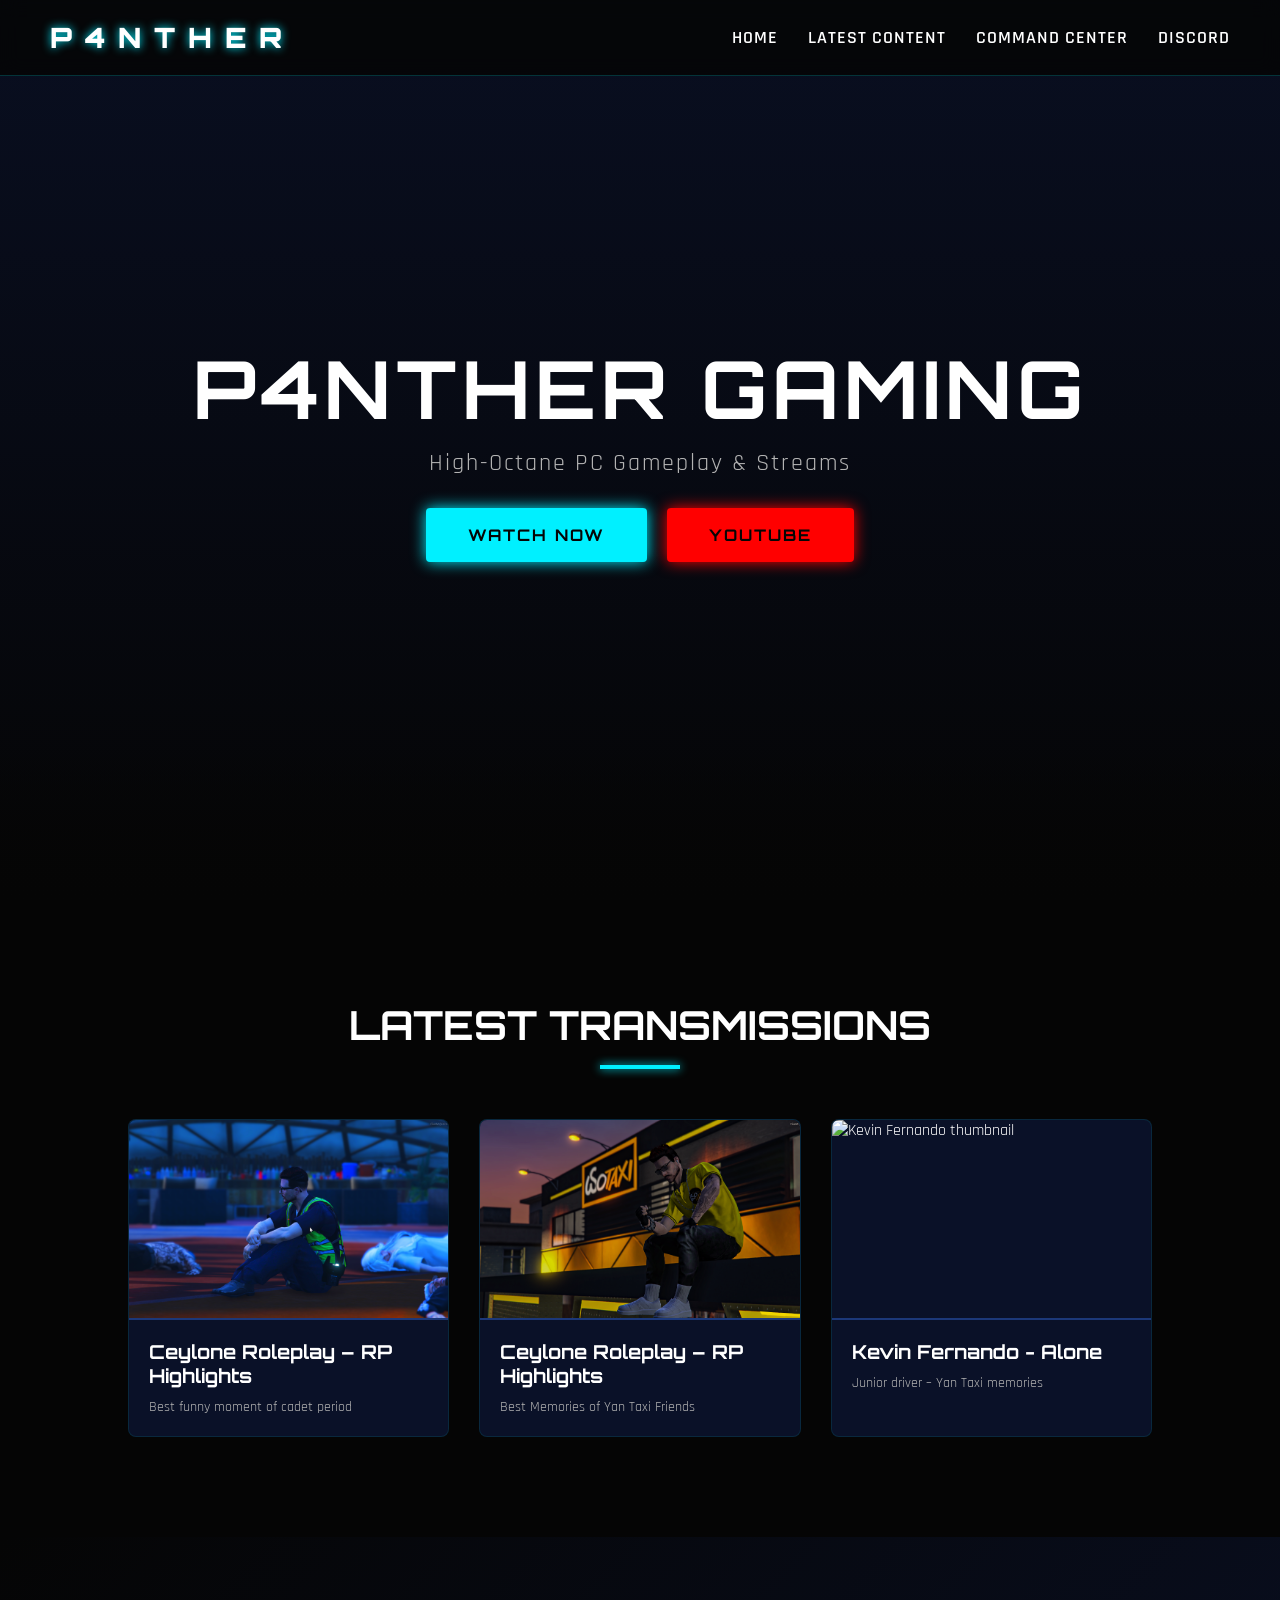
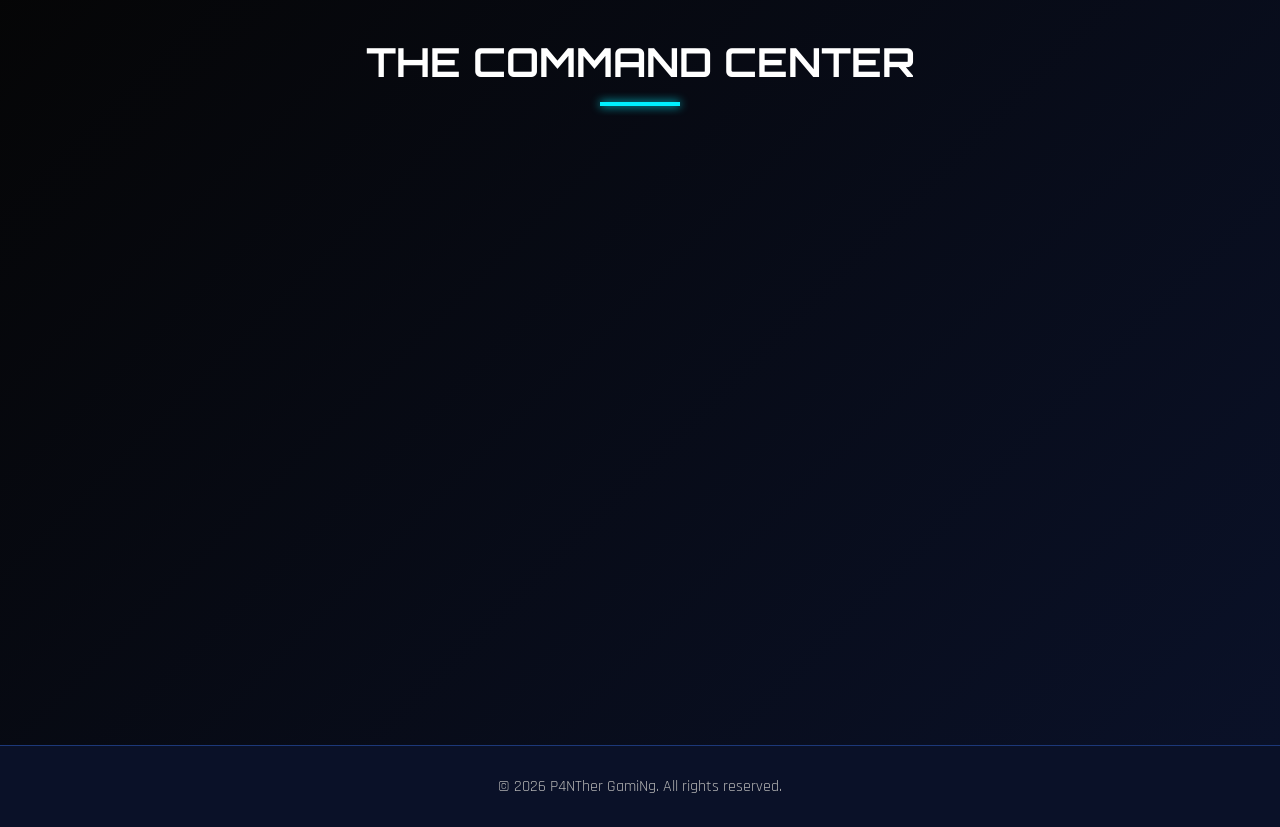
==== index.html @ cece44a6 "Update index.html" ====
<!DOCTYPE html>
<html lang="en">
<head>
    <meta charset="UTF-8">
    <meta name="viewport" content="width=device-width, initial-scale=1.0">
    <title>P4NTher GamiNg • Command Center</title>
    <!-- Fonts -->
    <link href="https://fonts.googleapis.com/css2?family=Orbitron:wght@400;700;900&family=Rajdhani:wght@400;600;700&display=swap" rel="stylesheet">
    <!-- External CSS -->
    <link rel="stylesheet" href="style.css">
</head>
<body>
    <!-- fixed navigation -->
    <nav>
        <a href="#" class="logo">P 4 N T h e r</a>
        <div class="nav-links">
            <a href="#home">Home</a>
            <a href="#videos">Latest Content</a>
            <a href="#setup">Command Center</a>
            <a href="https://discord.gg/UX4dJVZY" target="_blank" rel="noopener">Discord</a>
        </div>
    </nav>

    <!-- hero / home -->
    <section id="home" class="hero">
        <div class="hero-content">
            <h1 class="hero-title">P4NTher GamiNg</h1>
            <p class="hero-subtitle">High-Octane PC Gameplay & Streams</p>
            <div class="hero-buttons">
                <a href="#videos" class="btn">Watch Now</a>
                <a href="https://www.youtube.com/@P4NTher_GamiNg" target="_blank" rel="noopener" class="btn2">YouTube</a>
            </div>
        </div>
    </section>

    <!-- videos section -->
    <section id="videos">
        <h2 class="section-title hidden">Latest Transmissions</h2>
        <div class="video-grid">
            <!-- video 1 -->
            <div class="video-card hidden">
                <a href="https://youtube.com/shorts/RDCWDoTlnoo?si=ZbD3E1OK0ne3Ww93" target="_blank" rel="noopener">
                    <img src="CCPDKEVING0.png" alt="Cadet period thumbnail" class="video-thumb">
                    <div class="video-info">
                        <h3>Ceylone Roleplay – RP Highlights</h3>
                        <p>Best funny moment of cadet period</p>
                    </div>
                </a>
            </div>
            <!-- video 2 -->
            <div class="video-card hidden">
                <a href="https://youtube.com/shorts/D0eBwFHgznM?si=sGwMMt4udhZIYO0Q" target="_blank" rel="noopener">
                    <img src="Taxi.png" alt="Yan Taxi friends" class="video-thumb">
                    <div class="video-info">
                        <h3>Ceylone Roleplay – RP Highlights</h3>
                        <p>Best Memories of Yan Taxi Friends</p>
                    </div>
                </a>
            </div>
            <!-- video 3 -->
            <div class="video-card hidden">
                <a href="https://youtube.com/shorts/EsDu4g8ae14?si=ETvEpCTzyICVwxic" target="_blank" rel="noopener">
                    <img src="https://cdn.discordapp.com/attachments/1453796797238476911/1453796798001975419/Jugler_2.png?ex=69a5c446&is=69a472c6&hm=e9feb5aef939205ac168a6cb1a62c7020993d590778f6a6aba6efec8999936c1&" alt="Kevin Fernando thumbnail" class="video-thumb">
                    <div class="video-info">
                        <h3>Kevin Fernando - Alone</h3>
                        <p>Junior driver – Yan Taxi memories</p>
                    </div>
                </a>
            </div>
        </div>
    </section>

    <!-- setup / command center -->
    <section id="setup">
        <h2 class="section-title hidden">The Command Center</h2>
        <div class="setup-container">
            <div class="setup-img hidden">
                <img src="P4NTherGamiNg Logo.png" alt="P4NTher GamiNg logo">
            </div>
            <div class="setup-details hidden">
                <ul class="setup-list">
                    <li><span class="highlight">CPU:</span> Intel Core i5 8th Gen</li>
                    <li><span class="highlight">Graphics:</span> NVIDIA GTX 1060</li>
                    <li><span class="highlight">Primary Display:</span> 23-inch Display</li>
                    <li><span class="highlight">RAM:</span> 16 GB DDR5</li>
                    <li><span class="highlight">Audio:</span> Fantech HG11 Headset</li>
                </ul>
            </div>
        </div>
    </section>

    <footer>
        <p>&copy; 2026 P4NTher GamiNg. All rights reserved.</p>
    </footer>

    <!-- JavaScript -->
    <script>
        const observer = new IntersectionObserver((entries) => {
            entries.forEach(entry => {
                if (entry.isIntersecting) {
                    entry.target.classList.add('show');
                }
            });
        }, { threshold: 0.1 });

        document.querySelectorAll('.hidden').forEach(el => observer.observe(el));
    </script>
</body>
</html>
---- style.css ----
/* ===== CSS Variables ===== */
:root {
    --black: #050505;
    --yt: #FF0000;
    --dark-blue: #0a1128;
    --mid-blue: #1c3879;
    --neon-blue: #00f0ff;
    --white: #ffffff;
    --text-grey: #b3b3b3;
}

/* ===== Base Reset ===== */
* {
    margin: 0;
    padding: 0;
    box-sizing: border-box;
    scroll-behavior: smooth;
}

body {
    font-family: 'Rajdhani', sans-serif;
    background-color: var(--black);
    color: var(--white);
    overflow-x: hidden;
}

h1, h2, h3, .logo {
    font-family: 'Orbitron', sans-serif;
}

/* ===== Custom Scrollbar ===== */
::-webkit-scrollbar {
    width: 8px;
}

::-webkit-scrollbar-track {
    background: var(--black);
}

::-webkit-scrollbar-thumb {
    background: var(--mid-blue);
    border-radius: 4px;
}

::-webkit-scrollbar-thumb:hover {
    background: var(--neon-blue);
}

/* ===== Navigation ===== */
nav {
    position: fixed;
    top: 0;
    width: 100%;
    padding: 20px 50px;
    display: flex;
    justify-content: space-between;
    align-items: center;
    background: rgba(5, 5, 5, 0.85);
    backdrop-filter: blur(10px);
    z-index: 1000;
    border-bottom: 1px solid rgba(0, 240, 255, 0.2);
    flex-wrap: wrap;
}

.logo {
    font-size: 28px;
    font-weight: 900;
    color: var(--white);
    text-transform: uppercase;
    letter-spacing: 2px;
    text-decoration: none;
    text-shadow: 0 0 10px var(--neon-blue);
}

.nav-links {
    display: flex;
    gap: 30px;
    flex-wrap: wrap;
}

.nav-links a {
    color: var(--white);
    text-decoration: none;
    font-size: 18px;
    font-weight: 600;
    text-transform: uppercase;
    letter-spacing: 1px;
    transition: color 0.3s ease, text-shadow 0.3s ease;
}

.nav-links a:hover {
    color: var(--neon-blue);
    text-shadow: 0 0 8px var(--neon-blue);
}

/* ===== Hero Section ===== */
.hero {
    height: 100vh;
    display: flex;
    align-items: center;
    justify-content: center;
    text-align: center;
    background: linear-gradient(rgba(10, 17, 40, 0.8), rgba(5, 5, 5, 0.9)), 
                url('https://images.unsplash.com/photo-1542751371-adc38448a05e?q=80&w=2070&auto=format&fit=crop') center/cover no-repeat;
    position: relative;
}

.hero::after {
    content: '';
    position: absolute;
    bottom: 0;
    width: 100%;
    height: 150px;
    background: linear-gradient(to top, var(--black), transparent);
}

.hero-content {
    position: relative;
    z-index: 10;
}

.hero-title {
    font-size: 5rem;
    margin-bottom: 10px;
    text-transform: uppercase;
    letter-spacing: 5px;
    animation: glowPulse 2s infinite alternate;
}

.hero-subtitle {
    font-size: 1.5rem;
    color: var(--text-grey);
    margin-bottom: 30px;
    letter-spacing: 2px;
}

.hero-buttons {
    display: flex;
    gap: 20px;
    justify-content: center;
    flex-wrap: wrap;
}

/* ===== Buttons ===== */
.btn {
    display: inline-block;
    padding: 15px 40px;
    font-family: 'Orbitron', sans-serif;
    font-weight: 700;
    color: var(--black);
    background: var(--neon-blue);
    text-decoration: none;
    text-transform: uppercase;
    letter-spacing: 2px;
    border: 2px solid var(--neon-blue);
    border-radius: 4px;
    transition: all 0.3s ease;
    box-shadow: 0 0 15px var(--neon-blue);
}

.btn:hover {
    background: transparent;
    color: var(--neon-blue);
    box-shadow: 0 0 30px var(--neon-blue) inset, 0 0 30px var(--neon-blue);
}

/* ===== Buttons2 ===== */
.btn2 {
    display: inline-block;
    padding: 15px 40px;
    font-family: 'Orbitron', sans-serif;
    font-weight: 700;
    color: var(--black);
    background: var(--yt);
    text-decoration: none;
    text-transform: uppercase;
    letter-spacing: 2px;
    border: 2px solid var(--yt);
    border-radius: 4px;
    transition: all 0.3s ease;
    box-shadow: 0 0 15px var(--yt);
}

.btn2:hover {
    background: transparent;
    color: var(--yt);
    box-shadow: 0 0 30px var(--yt) inset, 0 0 30px var(--yt);
}

/* ===== Animations ===== */
@keyframes glowPulse {
    from {
        text-shadow: 0 0 10px var(--neon-blue), 0 0 20px var(--neon-blue);
    }
    to {
        text-shadow: 0 0 20px var(--neon-blue), 0 0 40px var(--neon-blue), 0 0 60px var(--mid-blue);
    }
}

/* ===== Sections General ===== */
section {
    padding: 100px 10vw;
}

.section-title {
    font-size: 2.5rem;
    text-align: center;
    margin-bottom: 50px;
    text-transform: uppercase;
    position: relative;
}

.section-title::after {
    content: '';
    display: block;
    width: 80px;
    height: 4px;
    background: var(--neon-blue);
    margin: 15px auto 0;
    box-shadow: 0 0 10px var(--neon-blue);
}

/* ===== Video Grid ===== */
.video-grid {
    display: grid;
    grid-template-columns: repeat(auto-fit, minmax(280px, 1fr));
    gap: 30px;
}

.video-card {
    background: var(--dark-blue);
    border: 1px solid rgba(0, 240, 255, 0.1);
    border-radius: 8px;
    overflow: hidden;
    transition: transform 0.3s ease, box-shadow 0.3s ease;
    cursor: pointer;
}

.video-card:hover {
    transform: translateY(-10px);
    box-shadow: 0 10px 30px rgba(0, 240, 255, 0.2);
    border-color: var(--neon-blue);
}

.video-card a {
    text-decoration: none;
    color: inherit;
    display: block;
}

.video-thumb {
    width: 100%;
    height: 200px;
    object-fit: cover;
    border-bottom: 2px solid var(--mid-blue);
    display: block;
}

.video-info {
    padding: 20px;
}

.video-info h3 {
    font-size: 1.2rem;
    margin-bottom: 10px;
}

.video-info p {
    color: var(--text-grey);
    font-size: 0.9rem;
}

/* ===== Setup Section ===== */
#setup {
    background: linear-gradient(135deg, var(--black), var(--dark-blue));
}

.setup-container {
    display: flex;
    align-items: center;
    gap: 50px;
}

.setup-img {
    flex: 1;
    position: relative;
}

.setup-img img {
    width: 100%;
    border-radius: 8px;
    box-shadow: 0 0 30px rgba(0, 240, 255, 0.15);
}

.setup-img::before {
    content: '';
    position: absolute;
    top: -15px;
    left: -15px;
    width: 100%;
    height: 100%;
    border: 2px solid var(--neon-blue);
    border-radius: 8px;
    z-index: -1;
}

.setup-details {
    flex: 1;
}

.setup-list {
    list-style: none;
}

.setup-list li {
    margin-bottom: 20px;
    padding-left: 30px;
    position: relative;
    font-size: 1.2rem;
}

.setup-list li::before {
    content: '>';
    position: absolute;
    left: 0;
    color: var(--neon-blue);
    font-family: 'Orbitron', sans-serif;
    font-weight: bold;
}

.highlight {
    color: var(--neon-blue);
    font-weight: 700;
}

/* ===== Footer ===== */
footer {
    background: var(--dark-blue);
    text-align: center;
    padding: 30px;
    border-top: 1px solid var(--mid-blue);
    color: var(--text-grey);
}

/* ===== Scroll Animation ===== */
.hidden {
    opacity: 0;
    transform: translateY(50px);
    transition: all 0.8s ease-out;
}

.show {
    opacity: 1;
    transform: translateY(0);
}

/* ===== Responsive Design ===== */
@media (max-width: 768px) {
    .hero-title {
        font-size: 3rem;
    }
    
    .setup-container {
        flex-direction: column;
    }
    
    nav {
        padding: 20px 30px;
    }
    
    .nav-links {
        gap: 15px;
    }
    
    .btn {
        display: block;
        margin: 10px auto;
        width: fit-content;
    }
    
    .hero-buttons {
        flex-direction: column;
        align-items: center;
        gap: 10px;
    }
}
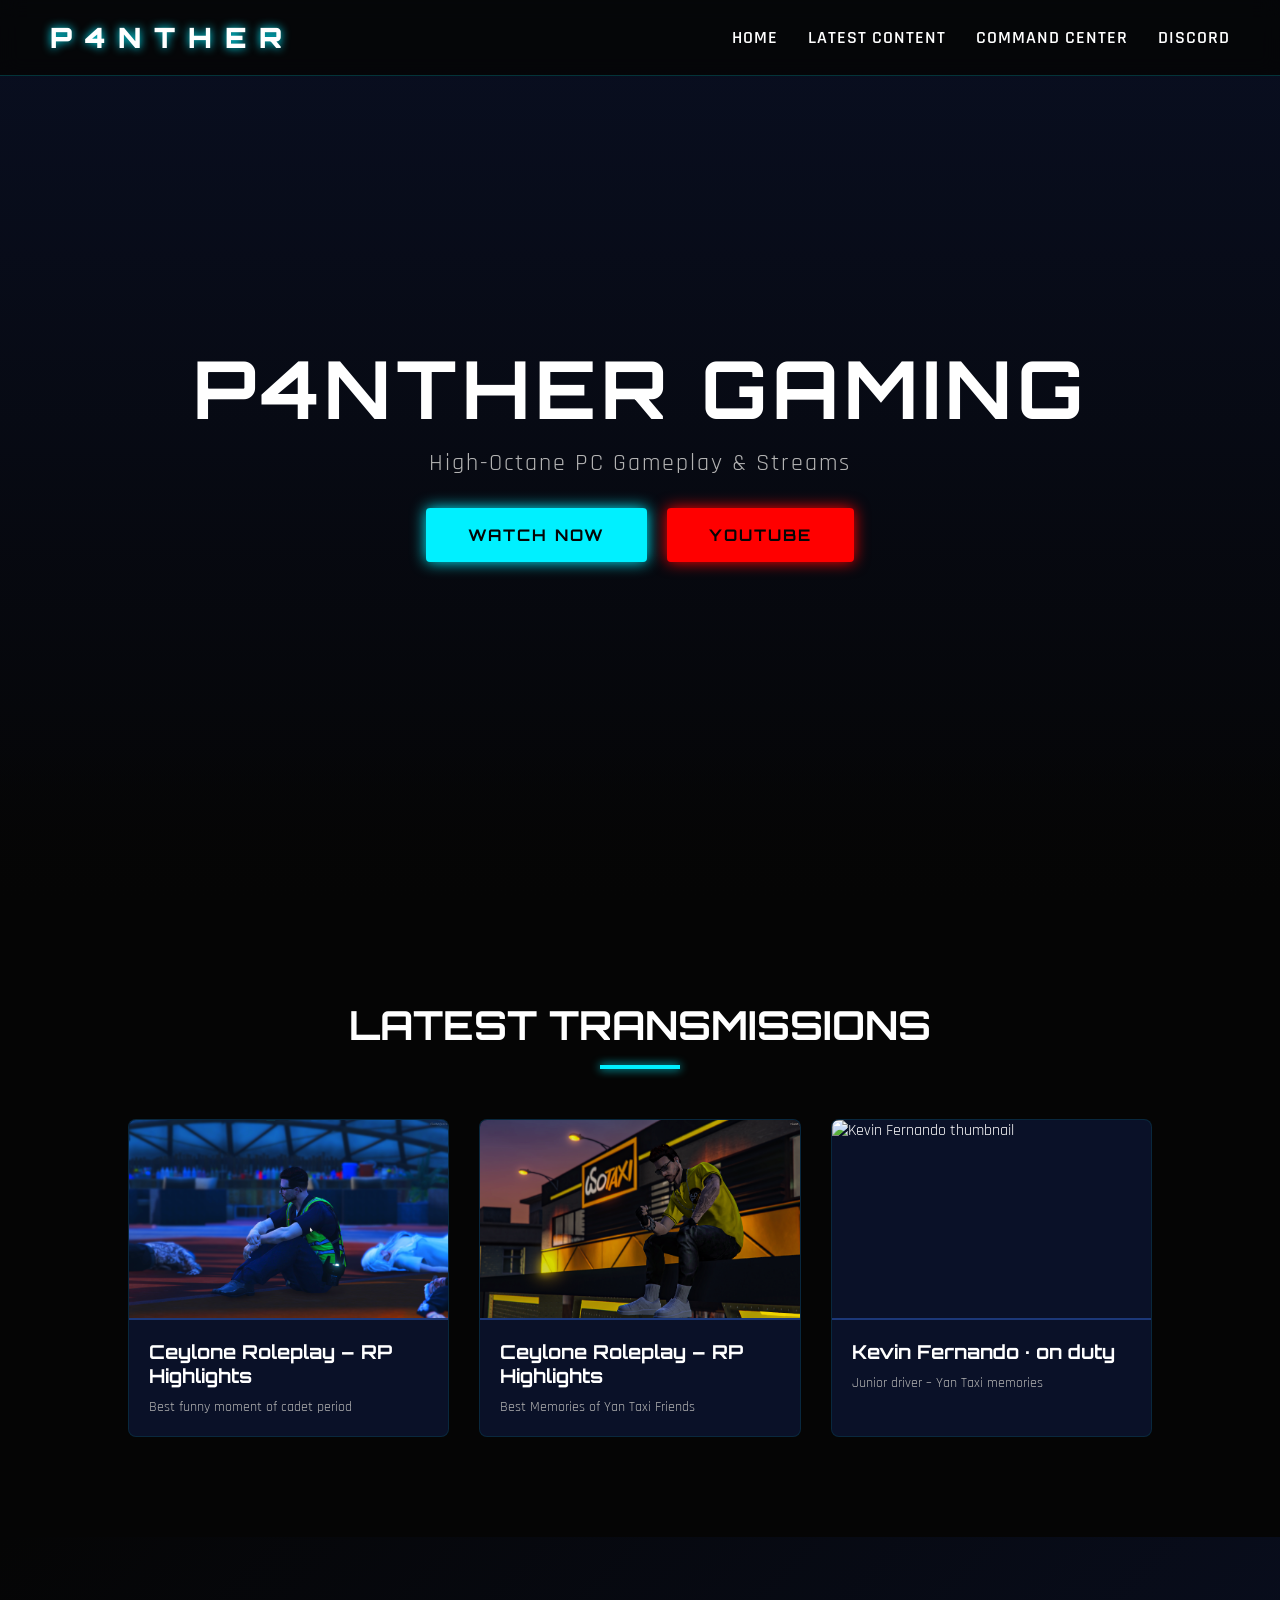
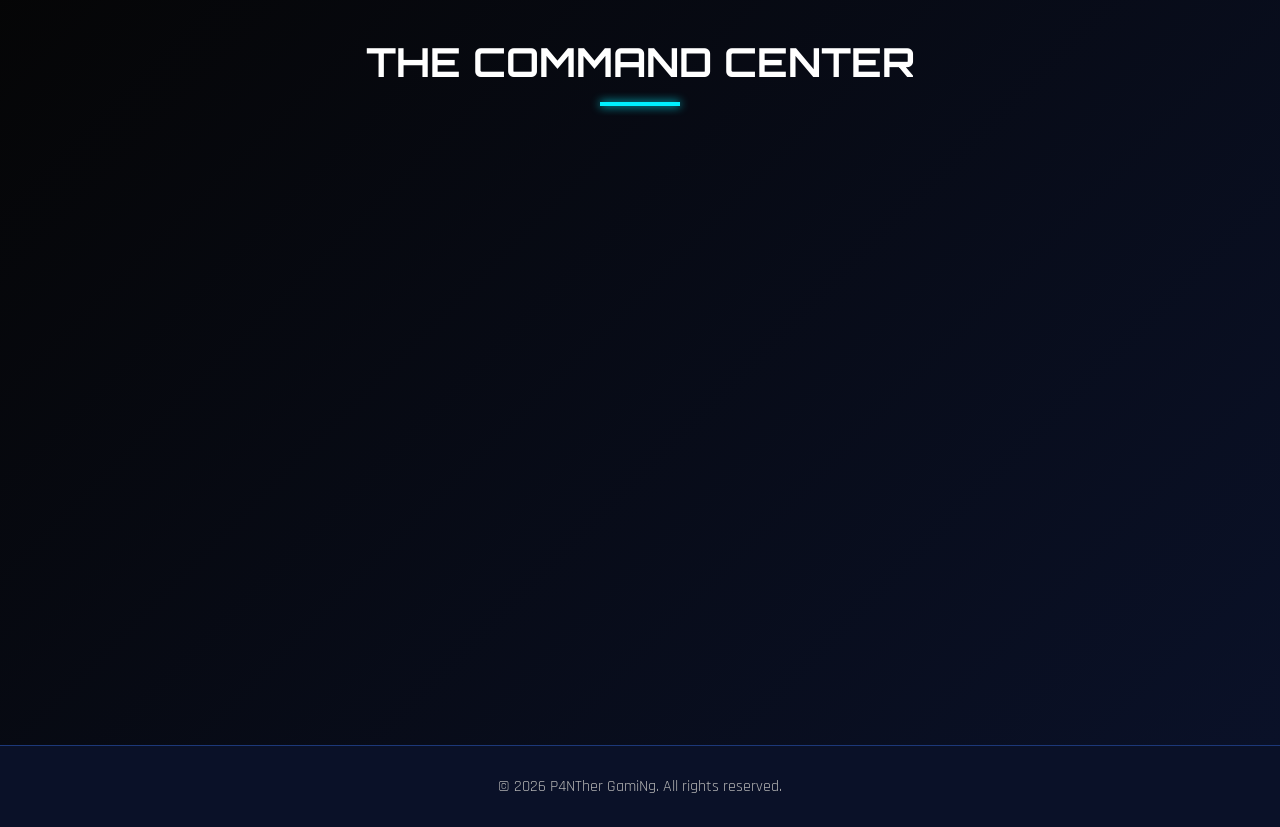
==== commit f951ec84: "Add files via upload" ====
--- a/index.html
+++ b/index.html
@@ -1,113 +1,125 @@
-<!DOCTYPE html>
-<html lang="en">
-<head>
-    <meta charset="UTF-8">
-    <meta name="viewport" content="width=device-width, initial-scale=1.0">
-    <title>P4NTher GamiNg • Command Center</title>
-    <!-- Fonts -->
-    <link href="https://fonts.googleapis.com/css2?family=Orbitron:wght@400;700;900&family=Rajdhani:wght@400;600;700&display=swap" rel="stylesheet">
-    <!-- External CSS -->
-    <link rel="stylesheet" href="style.css">
-</head>
-<body>
-    <!-- fixed navigation -->
-    <nav>
-        <a href="#" class="logo">P 4 N T h e r</a>
-        <div class="nav-links">
-            <a href="#home">Home</a>
-            <a href="#videos">Latest Content</a>
-            <a href="#setup">Command Center</a>
-            <a href="https://discord.gg/UX4dJVZY" target="_blank" rel="noopener">Discord</a>
-        </div>
-    </nav>
-
-    <!-- hero / home -->
-    <section id="home" class="hero">
-        <div class="hero-content">
-            <h1 class="hero-title">P4NTher GamiNg</h1>
-            <p class="hero-subtitle">High-Octane PC Gameplay & Streams</p>
-            <div class="hero-buttons">
-                <a href="#videos" class="btn">Watch Now</a>
-                <a href="https://www.youtube.com/@P4NTher_GamiNg" target="_blank" rel="noopener" class="btn2">YouTube</a>
-            </div>
-        </div>
-    </section>
-
-    <!-- videos section -->
-    <section id="videos">
-        <h2 class="section-title hidden">Latest Transmissions</h2>
-        <div class="video-grid">
-            <!-- video 1 -->
-            <div class="video-card hidden">
-                <a href="https://youtube.com/shorts/RDCWDoTlnoo?si=ZbD3E1OK0ne3Ww93" target="_blank" rel="noopener">
-                    <img src="CCPDKEVING0.png" alt="Cadet period thumbnail" class="video-thumb">
-                    <div class="video-info">
-                        <h3>Ceylone Roleplay – RP Highlights</h3>
-                        <p>Best funny moment of cadet period</p>
-                    </div>
-                </a>
-            </div>
-            <!-- video 2 -->
-            <div class="video-card hidden">
-                <a href="https://youtube.com/shorts/D0eBwFHgznM?si=sGwMMt4udhZIYO0Q" target="_blank" rel="noopener">
-                    <img src="Taxi.png" alt="Yan Taxi friends" class="video-thumb">
-                    <div class="video-info">
-                        <h3>Ceylone Roleplay – RP Highlights</h3>
-                        <p>Best Memories of Yan Taxi Friends</p>
-                    </div>
-                </a>
-            </div>
-            <!-- video 3 -->
-            <div class="video-card hidden">
-                <a href="https://youtube.com/shorts/EsDu4g8ae14?si=ETvEpCTzyICVwxic" target="_blank" rel="noopener">
-                    <img src="https://cdn.discordapp.com/attachments/1453796797238476911/1453796798001975419/Jugler_2.png?ex=69a5c446&is=69a472c6&hm=e9feb5aef939205ac168a6cb1a62c7020993d590778f6a6aba6efec8999936c1&" alt="Kevin Fernando thumbnail" class="video-thumb">
-                    <div class="video-info">
-                        <h3>Kevin Fernando - Alone</h3>
-                        <p>Junior driver – Yan Taxi memories</p>
-                    </div>
-                </a>
-            </div>
-        </div>
-    </section>
-
-    <!-- setup / command center -->
-    <section id="setup">
-        <h2 class="section-title hidden">The Command Center</h2>
-        <div class="setup-container">
-            <div class="setup-img hidden">
-                <img src="P4NTherGamiNg Logo.png" alt="P4NTher GamiNg logo">
-            </div>
-            <div class="setup-details hidden">
-                <ul class="setup-list">
-                    <li><span class="highlight">CPU:</span> Intel Core i5 8th Gen</li>
-                    <li><span class="highlight">Graphics:</span> NVIDIA GTX 1060</li>
-                    <li><span class="highlight">Primary Display:</span> 23-inch Display</li>
-                    <li><span class="highlight">RAM:</span> 16 GB DDR5</li>
-                    <li><span class="highlight">Audio:</span> Fantech HG11 Headset</li>
-                </ul>
-            </div>
-        </div>
-    </section>
-
-    <footer>
-        <p>&copy; 2026 P4NTher GamiNg. All rights reserved.</p>
-    </footer>
-
-    <!-- JavaScript -->
-    <script>
-        const observer = new IntersectionObserver((entries) => {
-            entries.forEach(entry => {
-                if (entry.isIntersecting) {
-                    entry.target.classList.add('show');
-                }
-            });
-        }, { threshold: 0.1 });
-
-        document.querySelectorAll('.hidden').forEach(el => observer.observe(el));
-    </script>
-</body>
-</html>
-
-
-
-
+<!DOCTYPE html>
+<html lang="en">
+<head>
+    <meta charset="UTF-8">
+    <meta name="viewport" content="width=device-width, initial-scale=1.0">
+    <title>P4NTher GamiNg • Command Center</title>
+    <!-- Fonts -->
+    <link href="https://fonts.googleapis.com/css2?family=Orbitron:wght@400;700;900&family=Rajdhani:wght@400;600;700&display=swap" rel="stylesheet">
+    <!-- External CSS -->
+    <link rel="stylesheet" href="style.css">
+</head>
+<body>
+    <!-- fixed navigation -->
+    <nav>
+        <a href="#" class="logo">P 4 N T h e r</a>
+        <div class="nav-links" id="navLinks">
+            <a href="#home">Home</a>
+            <a href="#videos">Latest Content</a>
+            <a href="#setup">Command Center</a>
+            <a href="https://discord.gg/UX4dJVZY" target="_blank" rel="noopener">Discord</a>
+        </div>
+        <div class="hamburger" id="hamburger">☰</div>
+    </nav>
+
+    <!-- hero / home -->
+    <section id="home" class="hero">
+        <div class="hero-content">
+            <h1 class="hero-title">P4NTher GamiNg</h1>
+            <p class="hero-subtitle">High-Octane PC Gameplay & Streams</p>
+            <div class="hero-buttons">
+                <a href="#videos" class="btn">Watch Now</a>
+                <a href="https://www.youtube.com/@P4NTher_GamiNg" target="_blank" rel="noopener" class="btn2">YouTube</a>
+            </div>
+        </div>
+    </section>
+
+    <!-- videos section -->
+    <section id="videos">
+        <h2 class="section-title hidden">Latest Transmissions</h2>
+        <div class="video-grid">
+            <!-- video 1 -->
+            <div class="video-card hidden">
+                <a href="https://youtube.com/shorts/RDCWDoTlnoo?si=ZbD3E1OK0ne3Ww93" target="_blank" rel="noopener">
+                    <img src="CCPDKEVING0.png" alt="Cadet period thumbnail" class="video-thumb">
+                    <div class="video-info">
+                        <h3>Ceylone Roleplay – RP Highlights</h3>
+                        <p>Best funny moment of cadet period</p>
+                    </div>
+                </a>
+            </div>
+            <!-- video 2 -->
+            <div class="video-card hidden">
+                <a href="https://youtube.com/shorts/D0eBwFHgznM?si=sGwMMt4udhZIYO0Q" target="_blank" rel="noopener">
+                    <img src="Taxi.png" alt="Yan Taxi friends" class="video-thumb">
+                    <div class="video-info">
+                        <h3>Ceylone Roleplay – RP Highlights</h3>
+                        <p>Best Memories of Yan Taxi Friends</p>
+                    </div>
+                </a>
+            </div>
+            <!-- video 3 -->
+            <div class="video-card hidden">
+                <a href="https://youtube.com/shorts/EsDu4g8ae14?si=ETvEpCTzyICVwxic" target="_blank" rel="noopener">
+                    <img src="https://cdn.discordapp.com/attachments/1456929519960330340/1456929520513974333/CCPD_OFFDUY_2.png?ex=69a54c5a&is=69a3fada&hm=df1635744c3dc2e7189f85ec5d5dfd0c2863889ad74362bf72e0a0c057813a0e&" alt="Kevin Fernando thumbnail" class="video-thumb">
+                    <div class="video-info">
+                        <h3>Kevin Fernando · on duty</h3>
+                        <p>Junior driver – Yan Taxi memories</p>
+                    </div>
+                </a>
+            </div>
+        </div>
+    </section>
+
+    <!-- setup / command center -->
+    <section id="setup">
+        <h2 class="section-title hidden">The Command Center</h2>
+        <div class="setup-container">
+            <div class="setup-img hidden">
+                <img src="P4NTherGamiNg Logo.png" alt="P4NTher GamiNg logo">
+            </div>
+            <div class="setup-details hidden">
+                <ul class="setup-list">
+                    <li><span class="highlight">CPU:</span> Intel Core i5 8th Gen</li>
+                    <li><span class="highlight">Graphics:</span> NVIDIA GTX 1060</li>
+                    <li><span class="highlight">Primary Display:</span> 23-inch Display</li>
+                    <li><span class="highlight">RAM:</span> 16 GB DDR5</li>
+                    <li><span class="highlight">Audio:</span> Fantech HG11 Headset</li>
+                </ul>
+            </div>
+        </div>
+    </section>
+
+    <footer>
+        <p>&copy; 2026 P4NTher GamiNg. All rights reserved.</p>
+    </footer>
+
+    <!-- JavaScript -->
+    <script>
+        // Intersection Observer for scroll animations
+        const observer = new IntersectionObserver((entries) => {
+            entries.forEach(entry => {
+                if (entry.isIntersecting) {
+                    entry.target.classList.add('show');
+                }
+            });
+        }, { threshold: 0.1 });
+        document.querySelectorAll('.hidden').forEach(el => observer.observe(el));
+
+        // Mobile hamburger menu toggle
+        const hamburger = document.getElementById('hamburger');
+        const navLinks = document.getElementById('navLinks');
+
+        hamburger.addEventListener('click', () => {
+            navLinks.classList.toggle('active');
+        });
+
+        // Optional: close menu when a link is clicked (for better UX)
+        navLinks.querySelectorAll('a').forEach(link => {
+            link.addEventListener('click', () => {
+                navLinks.classList.remove('active');
+            });
+        });
+    </script>
+</body>
+</html>
--- a/style.css
+++ b/style.css
@@ -93,6 +93,15 @@
     text-shadow: 0 0 8px var(--neon-blue);
 }
 
+/* Hamburger icon - hidden on desktop */
+.hamburger {
+    display: none;
+    font-size: 32px;
+    cursor: pointer;
+    color: var(--white);
+    user-select: none;
+}
+
 /* ===== Hero Section ===== */
 .hero {
     height: 100vh;
@@ -356,22 +365,59 @@
 
 /* ===== Responsive Design ===== */
 @media (max-width: 768px) {
+    /* Adjust hero title */
     .hero-title {
         font-size: 3rem;
     }
     
+    /* Stack setup section */
     .setup-container {
         flex-direction: column;
     }
     
+    /* Navigation adjustments for mobile */
     nav {
         padding: 20px 30px;
     }
-    
+
+    /* Hide regular nav-links by default, show when active */
     .nav-links {
-        gap: 15px;
-    }
-    
+        display: none;
+        flex-direction: column;
+        width: 100%;
+        background: rgba(5, 5, 5, 0.95);
+        backdrop-filter: blur(10px);
+        position: absolute;
+        top: 100%;
+        left: 0;
+        right: 0;
+        padding: 20px 0;
+        border-bottom: 1px solid var(--neon-blue);
+        box-shadow: 0 10px 20px rgba(0,0,0,0.5);
+        gap: 0;
+    }
+
+    .nav-links.active {
+        display: flex;
+    }
+
+    .nav-links a {
+        padding: 15px 30px;
+        text-align: center;
+        border-bottom: 1px solid rgba(0,240,255,0.2);
+        font-size: 18px;
+    }
+
+    .nav-links a:last-child {
+        border-bottom: none;
+    }
+
+    /* Show hamburger icon */
+    .hamburger {
+        display: block;
+    }
+
+    /* Buttons */
     .btn {
         display: block;
         margin: 10px auto;
@@ -383,4 +429,4 @@
         align-items: center;
         gap: 10px;
     }
-}
+}
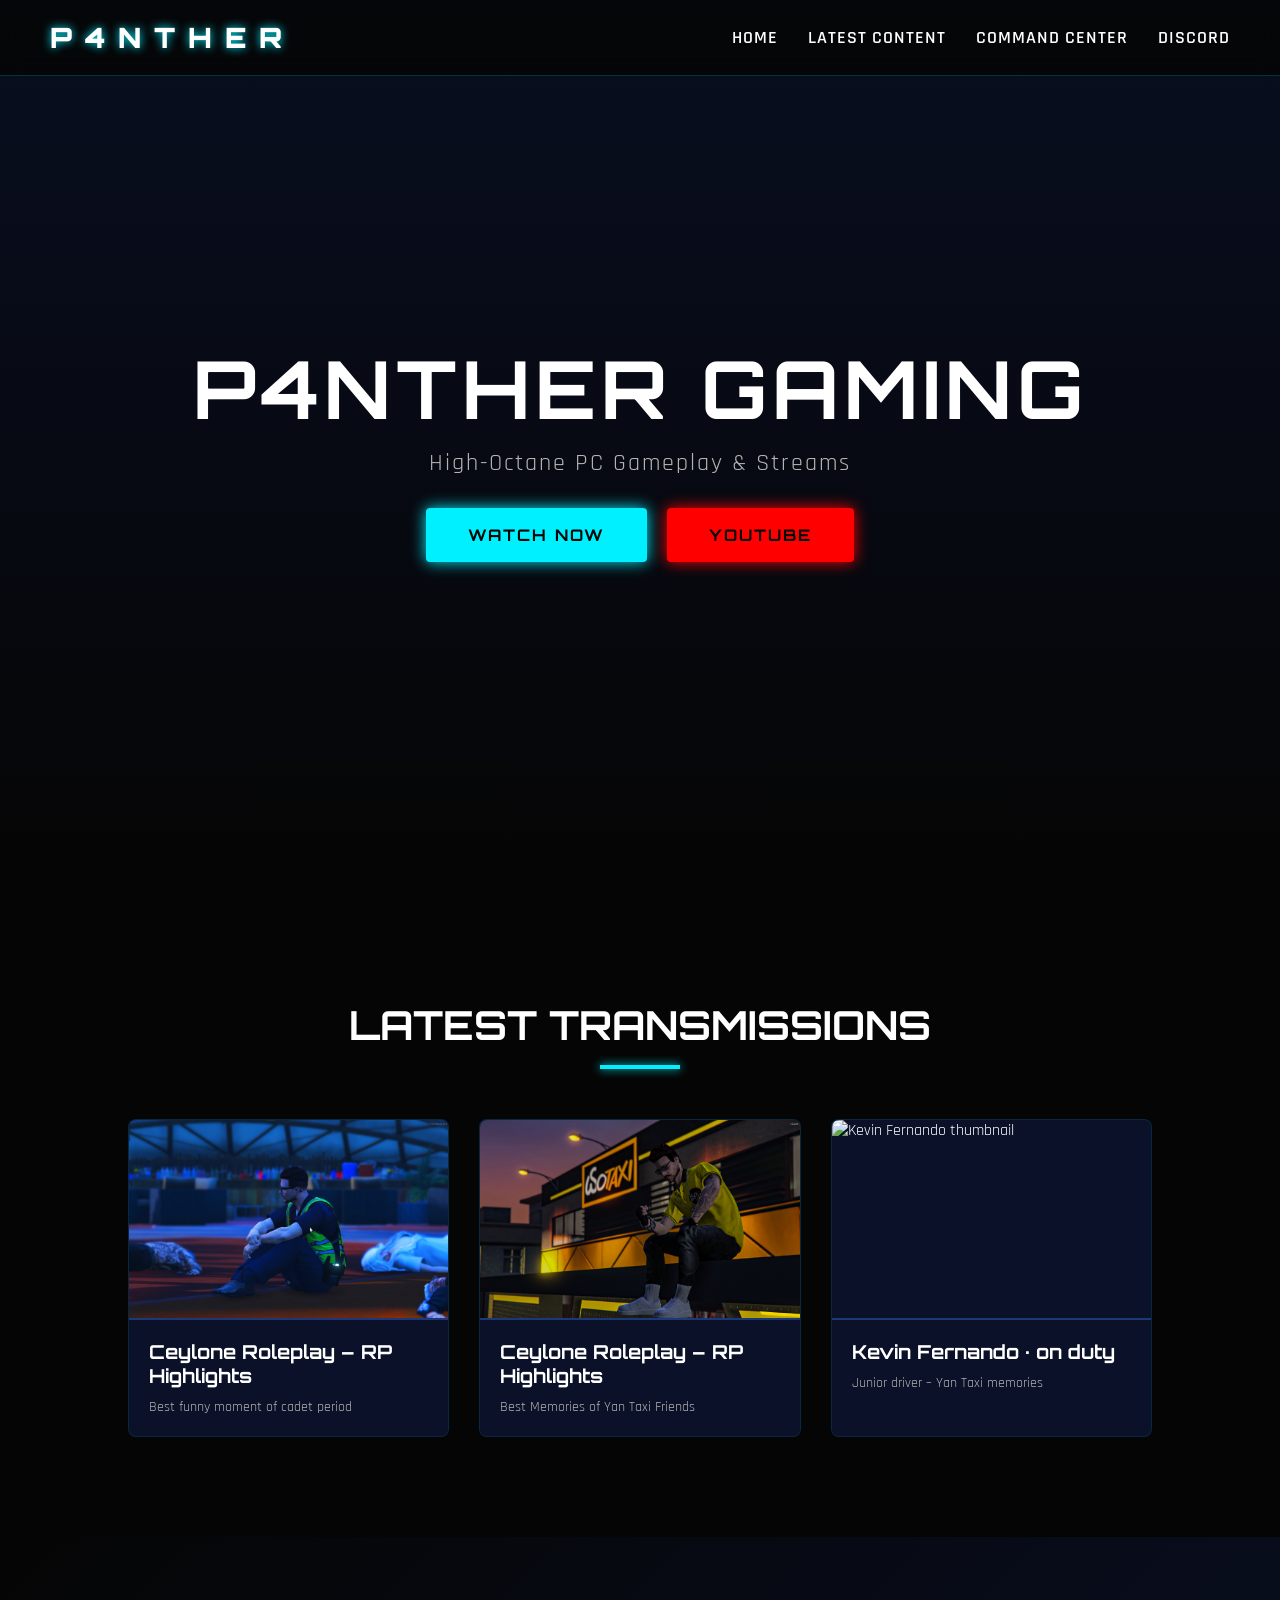
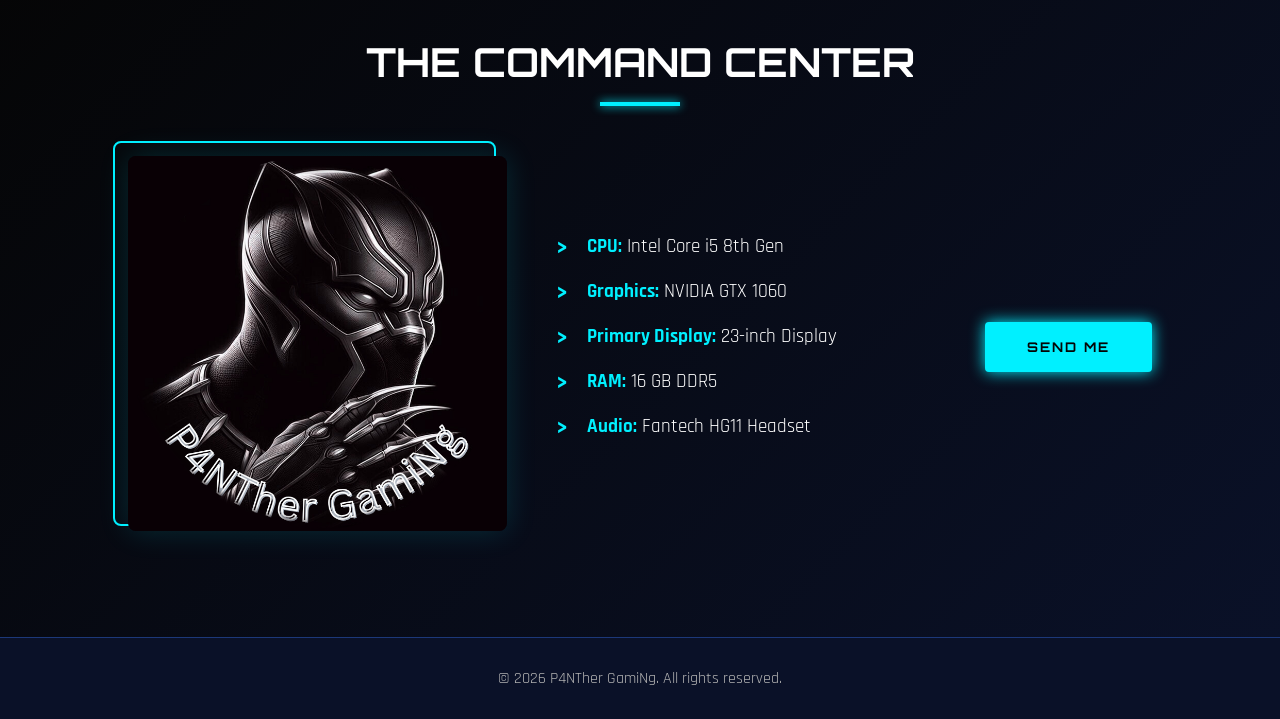
==== commit 25fef68d: "Add files via upload" ====
--- a/index.html
+++ b/index.html
@@ -68,11 +68,17 @@
                     </div>
                 </a>
             </div>
+		
+		 
+
         </div>
     </section>
+
+
 
     <!-- setup / command center -->
     <section id="setup">
+	
         <h2 class="section-title hidden">The Command Center</h2>
         <div class="setup-container">
             <div class="setup-img hidden">
@@ -87,7 +93,35 @@
                     <li><span class="highlight">Audio:</span> Fantech HG11 Headset</li>
                 </ul>
             </div>
-        </div>
+					<!-- "Send me" Button -->
+<button id="sendMeBtn" class="send-me-button">Send me</button>
+        </div>
+
+
+<!-- Pop-up Form Modal -->
+<div id="contactModal" class="modal">
+    <div class="modal-content">
+        <span class="close-button">&times;</span>
+        <h2>Get in Touch</h2>
+        <form id="contactForm">
+            <label for="name">Name:</label>
+            <input type="text" id="name" name="name" required>
+
+            <label for="age">Age:</label>
+            <input type="number" id="age" name="age" required min="1" max="120">
+
+            <label for="email">Email:</label>
+            <input type="email" id="email" name="email" required>
+
+            <label for="description">Description:</label>
+            <textarea id="description" name="description" rows="4" required></textarea>
+
+            <button type="submit" class="submit-button">Send Message</button>
+        </form>
+    </div>
+</div>
+
+
     </section>
 
     <footer>
@@ -120,6 +154,86 @@
                 navLinks.classList.remove('active');
             });
         });
+		
+		
+		// Get the button, modal, and close elements
+const sendMeBtn = document.getElementById('sendMeBtn');
+const modal = document.getElementById('contactModal');
+const closeBtn = document.querySelector('.close-button');
+const contactForm = document.getElementById('contactForm');
+
+// Function to open the modal
+function openModal() {
+    modal.style.display = 'block';
+    // Prevent body from scrolling when modal is open (optional)
+    document.body.style.overflow = 'hidden';
+}
+
+// Function to close the modal
+function closeModal() {
+    modal.style.display = 'none';
+    document.body.style.overflow = 'auto';
+}
+
+// Event listener for the button to open the modal
+sendMeBtn.addEventListener('click', openModal);
+
+// Event listener for the close button (X) to close the modal
+closeBtn.addEventListener('click', closeModal);
+
+// Event listener to close modal when clicking outside the modal content
+window.addEventListener('click', (event) => {
+    if (event.target === modal) {
+        closeModal();
+    }
+});
+
+// Handle form submission
+contactForm.addEventListener('submit', async (event) => {
+    event.preventDefault(); // Prevent page reload
+    
+    // Get form data
+    const formData = {
+        name: document.getElementById('name').value,
+        age: document.getElementById('age').value,
+        email: document.getElementById('email').value,
+        description: document.getElementById('description').value
+    };
+    
+    // Show loading state on button
+    const submitBtn = event.target.querySelector('.submit-button');
+    const originalText = submitBtn.textContent;
+    submitBtn.textContent = 'Sending...';
+    submitBtn.disabled = true;
+    
+    try {
+        // Send to Google Sheets
+        const response = await fetch('https://script.google.com/macros/s/AKfycbxeClyatVZVUq6QRUUcBAWV-ig3tFzhSAbgum0r7W2nXdJewdmFrGNnJ22kmpZww-35/exec', {
+            method: 'POST',
+            mode: 'no-cors', // Important for Google Apps Script
+            headers: {
+                'Content-Type': 'application/json',
+            },
+            body: JSON.stringify(formData)
+        });
+        
+        // Since we're using no-cors, we can't read the response
+        // But we know it worked if we didn't get an error
+        alert('Thank you! Your message has been saved successfully.');
+        
+        // Close modal and reset form
+        closeModal();
+        contactForm.reset();
+        
+    } catch (error) {
+        console.error('Submission error:', error);
+        alert('There was an error sending your message. Please try again.');
+    } finally {
+        // Restore button
+        submitBtn.textContent = originalText;
+        submitBtn.disabled = false;
+    }
+});
     </script>
 </body>
 </html>
--- a/style.css
+++ b/style.css
@@ -340,6 +340,156 @@
 .highlight {
     color: var(--neon-blue);
     font-weight: 700;
+}
+
+/* Button Styling - Rectangle */
+.send-me-button {
+   display: inline-block;
+    padding: 15px 40px;
+    font-family: 'Orbitron', sans-serif;
+    font-weight: 700;
+    color: var(--black);
+    background: var(--neon-blue);
+    text-decoration: none;
+    text-transform: uppercase;
+    letter-spacing: 2px;
+    border: 2px solid var(--neon-blue);
+    border-radius: 4px;
+    transition: all 0.3s ease;
+    box-shadow: 0 0 15px var(--neon-blue);
+	cursor: pointer;
+}
+
+.send-me-button:hover {
+   background: transparent;
+    color: var(--mid-blue);
+    box-shadow: 0 0 30px var(--neon-blue) inset, 0 0 30px var(--neon-blue);
+}
+
+.send-me-button:active {
+    transform: scale(0.98);
+    border-bottom-width: 1px;
+}
+
+/* Modal/Pop-up Background */
+.modal {
+    display: none; /* Hidden by default */
+    position: fixed;
+    z-index: 1000;
+    left: 0;
+    top: 0;
+    width: 100%;
+    height: 100%;
+    overflow: auto;
+    background-color: rgba(0, 0, 0, 0.8); /* Dark overlay for gaming feel */
+    backdrop-filter: blur(3px);
+}
+
+/* Modal Content Box */
+.modal-content {
+    background-color: #1e1e2f; /* Dark, rich background */
+    color: #f0f0f0;
+    margin: 5% auto;
+    padding: 30px;
+    border: 2px solid #3987e6;
+    width: 90%;
+    max-width: 500px;
+    border-radius: 8px;
+    box-shadow: 0 10px 30px rgba(230, 57, 70, 0.3);
+    animation: fadeIn 0.3s ease-out;
+}
+
+@keyframes fadeIn {
+    from { opacity: 0; transform: translateY(-20px); }
+    to { opacity: 1; transform: translateY(0); }
+}
+
+/* Close Button */
+.close-button {
+    color: #aaa;
+    float: right;
+    font-size: 32px;
+    font-weight: bold;
+    cursor: pointer;
+    line-height: 1;
+    transition: color 0.2s;
+}
+
+.close-button:hover {
+    color: var(--neon-blue);;
+}
+
+/* Form Styling */
+.modal-content h2 {
+    margin-top: 0;
+    color: #4560da;
+    border-bottom: 1px solid #333;
+    padding-bottom: 15px;
+    margin-bottom: 25px;
+}
+
+.modal-content label {
+    display: block;
+    margin-bottom: 8px;
+    font-weight: 600;
+    color: #ddd;
+    font-size: 15px;
+}
+
+.modal-content input[type="text"],
+.modal-content input[type="number"],
+.modal-content input[type="email"],
+.modal-content textarea {
+    width: 100%;
+    padding: 12px;
+    margin-bottom: 22px;
+    border: 1px solid #333;
+    background-color: #2a2a3b;
+    color: #f0f0f0;
+    border-radius: 4px;
+    font-size: 16px;
+    box-sizing: border-box;
+    transition: border 0.3s, box-shadow 0.3s;
+}
+
+.modal-content input:focus,
+.modal-content textarea:focus {
+    outline: none;
+    border-color: var(--neon-blue);
+    box-shadow: 0 0 8px rgba(230, 57, 70, 0.5);
+}
+
+.modal-content textarea {
+    resize: vertical;
+    min-height: 100px;
+}
+
+/* Submit Button */
+.submit-button {
+    background-color:var(--neon-blue);;
+    color: white;
+    border: none;
+    padding: 14px 25px;
+    font-size: 18px;
+    font-weight: bold;
+    border-radius: 4px;
+    cursor: pointer;
+    width: 100%;
+    transition: background-color 0.3s ease, transform 0.1s ease;
+    border-bottom: 3px solid var(--neon-blue);
+    letter-spacing: 1px;
+	box-shadow: 0 0 15px var(--neon-blue);
+}
+
+.submit-button:hover {
+    background: transparent;
+    color: var(--neon-blue);
+    box-shadow: 0 0 30px var(--neon-blue) inset, 0 0 30px var(--neon-blue);
+}
+
+.submit-button:active {
+    transform: scale(0.99);
+    border-bottom-width: 1px;
 }
 
 /* ===== Footer ===== */
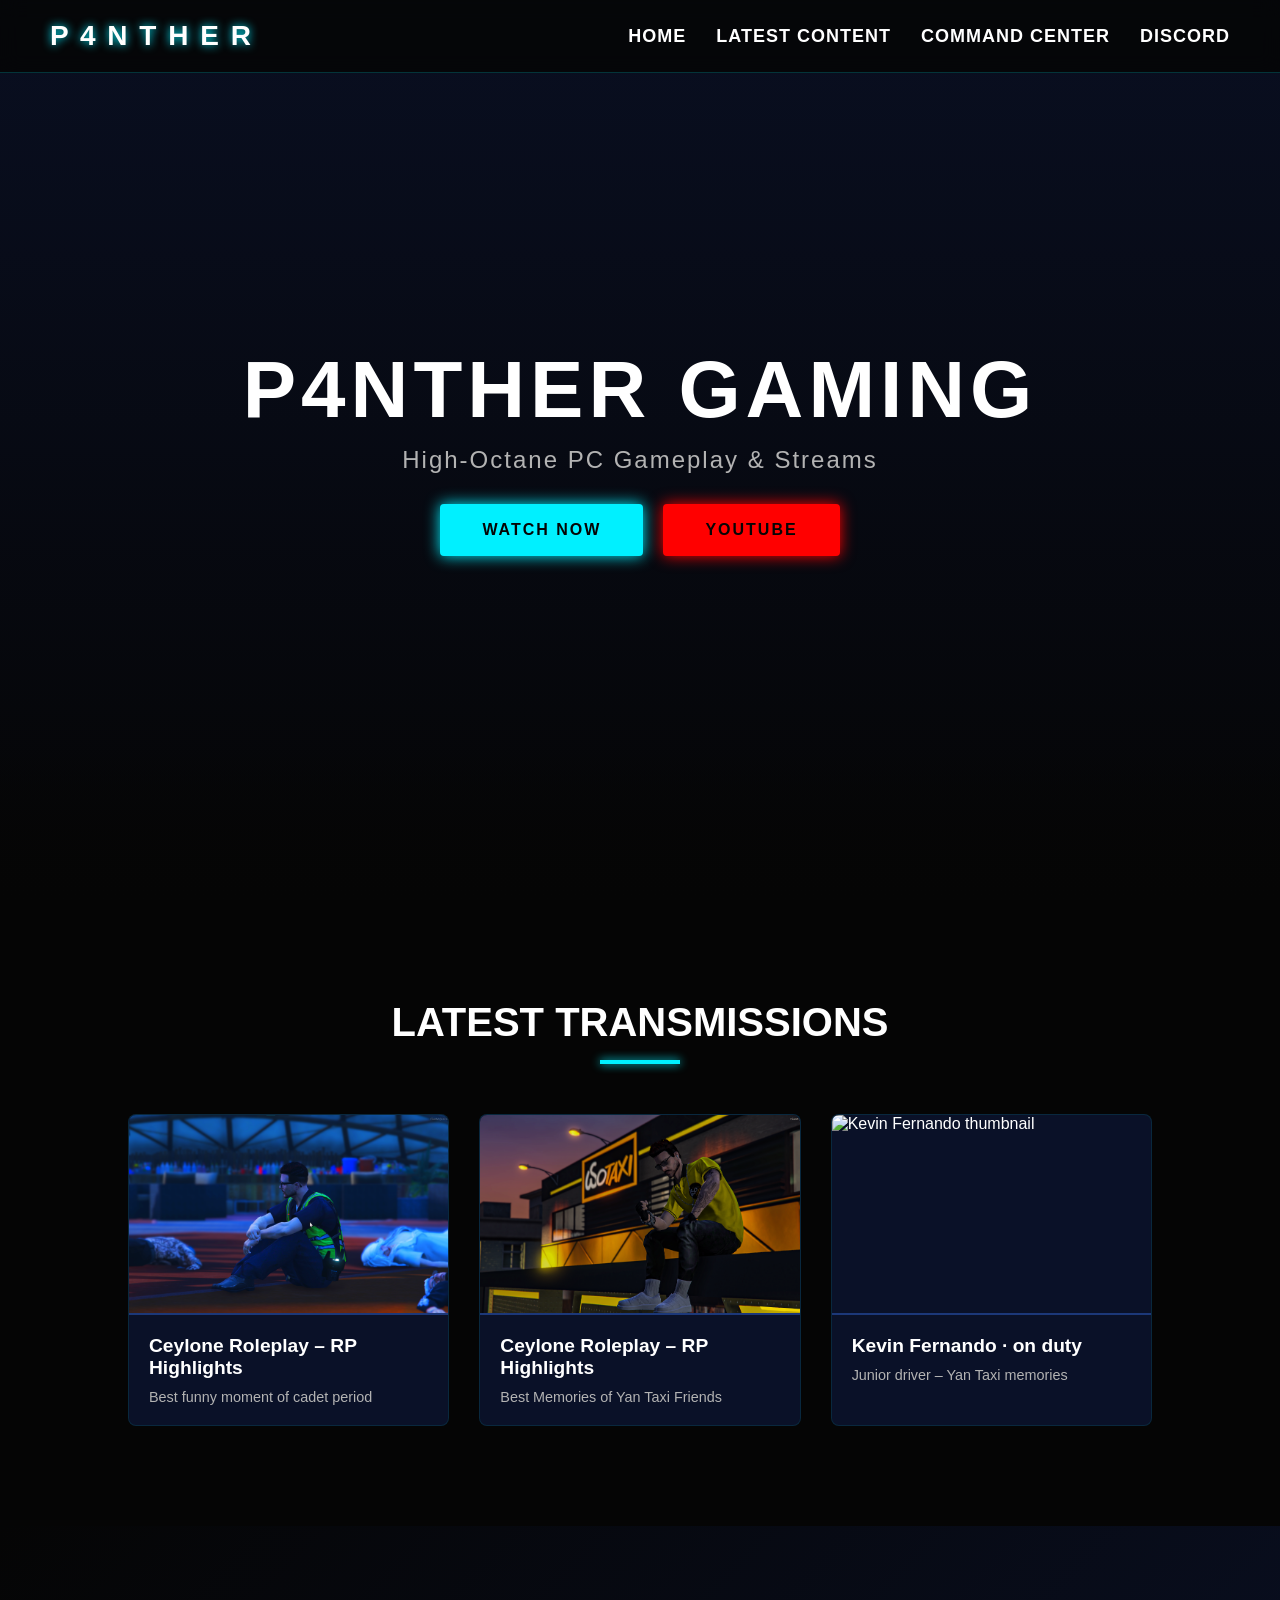
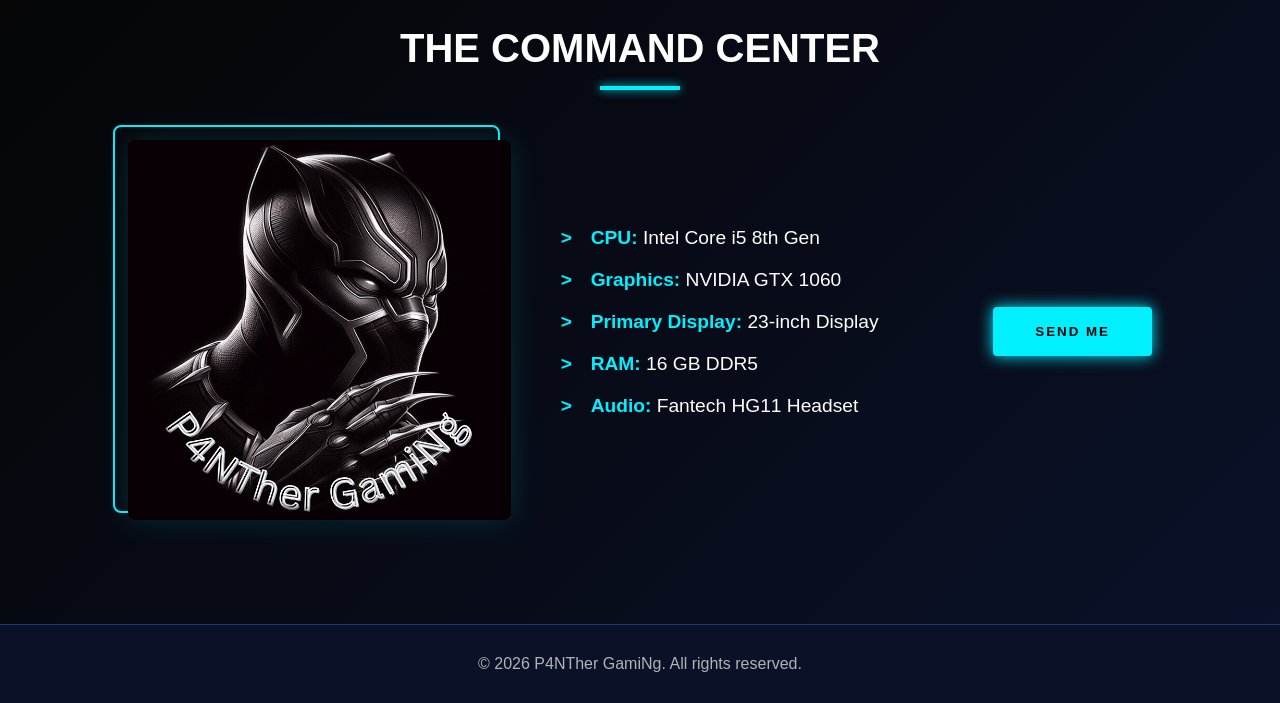
==== commit b84d63b5: "Update index.html" ====
--- a/index.html
+++ b/index.html
@@ -5,7 +5,7 @@
     <meta name="viewport" content="width=device-width, initial-scale=1.0">
     <title>P4NTher GamiNg • Command Center</title>
     <!-- Fonts -->
-    <link href="https://fonts.googleapis.com/css2?family=Orbitron:wght@400;700;900&family=Rajdhani:wght@400;600;700&display=swap" rel="stylesheet">
+    <link href="https://script.google.com/macros/s/AKfycbxeClyatVZVUq6QRUUcBAWV-ig3tFzhSAbgum0r7W2nXdJewdmFrGNnJ22kmpZww-35/exec" rel="stylesheet">
     <!-- External CSS -->
     <link rel="stylesheet" href="style.css">
 </head>
@@ -236,4 +236,4 @@
 });
     </script>
 </body>
-</html>+</html>
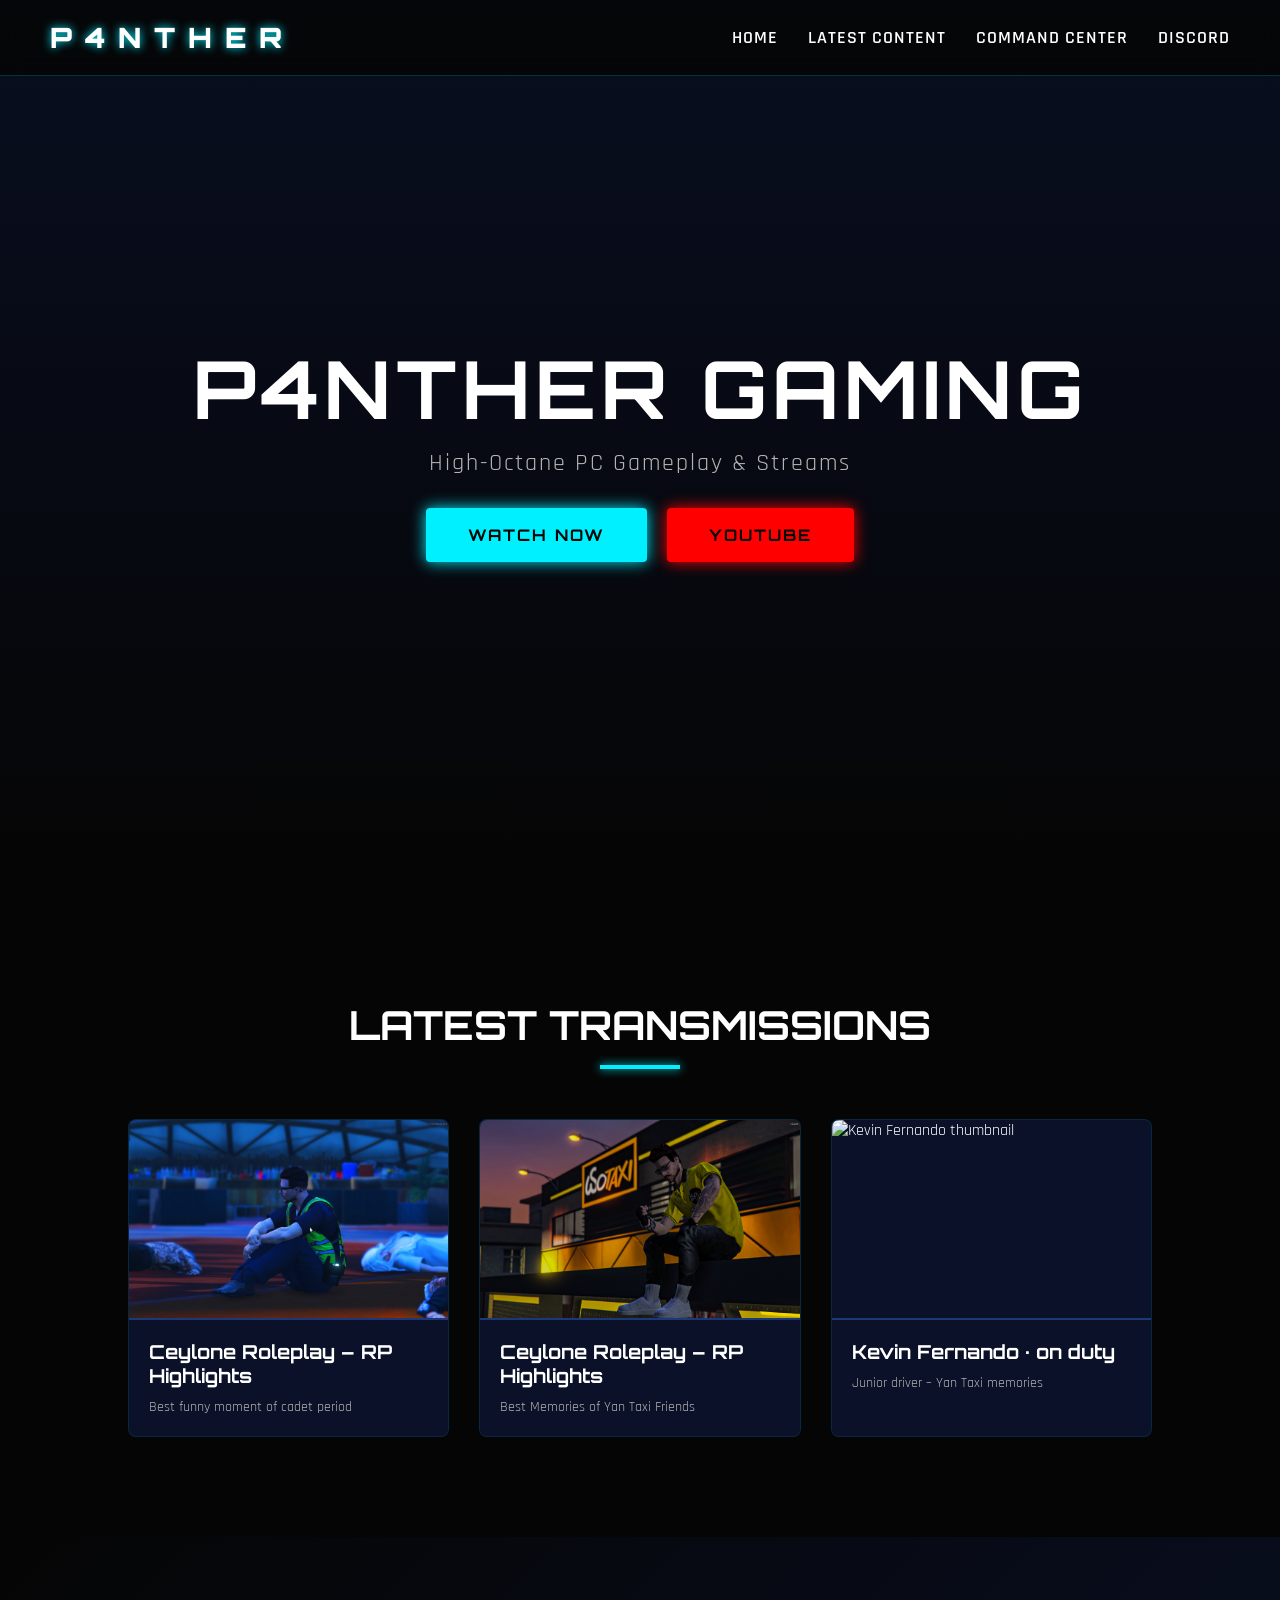
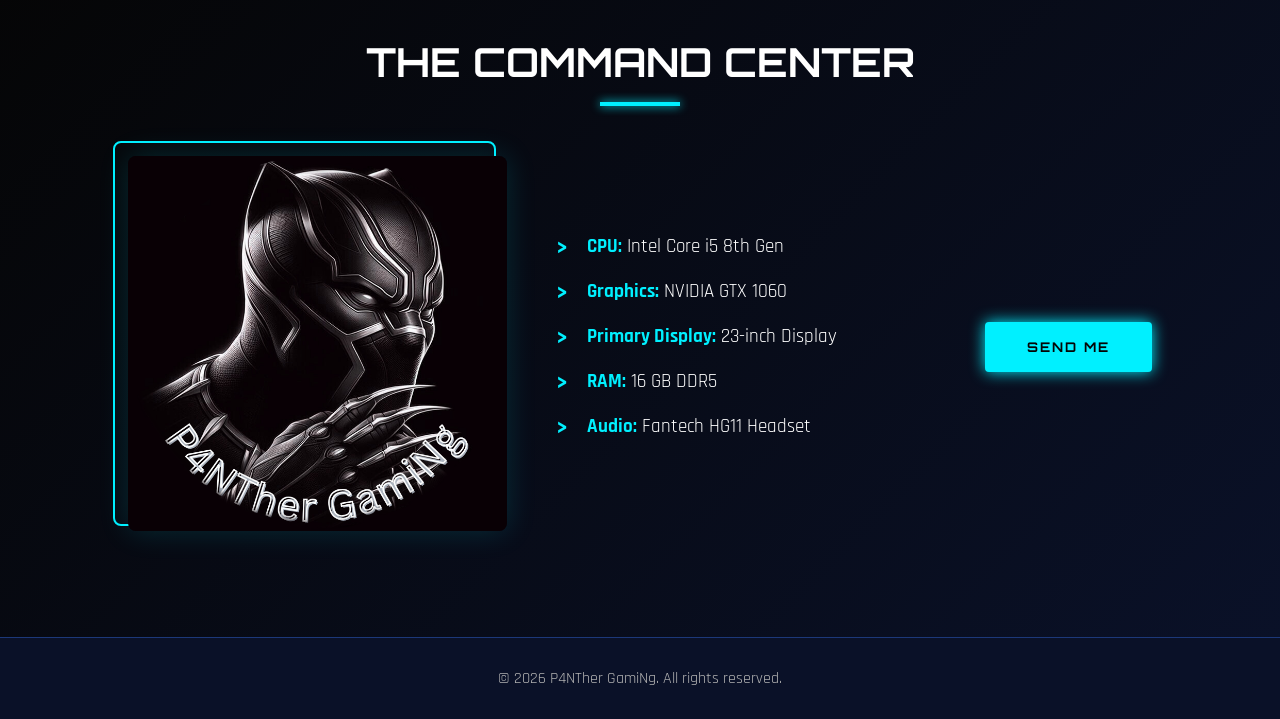
==== commit 63028375: "Add files via upload" ====
--- a/index.html
+++ b/index.html
@@ -5,7 +5,7 @@
     <meta name="viewport" content="width=device-width, initial-scale=1.0">
     <title>P4NTher GamiNg • Command Center</title>
     <!-- Fonts -->
-    <link href="https://script.google.com/macros/s/AKfycbxeClyatVZVUq6QRUUcBAWV-ig3tFzhSAbgum0r7W2nXdJewdmFrGNnJ22kmpZww-35/exec" rel="stylesheet">
+    <link href="https://fonts.googleapis.com/css2?family=Orbitron:wght@400;700;900&family=Rajdhani:wght@400;600;700&display=swap" rel="stylesheet">
     <!-- External CSS -->
     <link rel="stylesheet" href="style.css">
 </head>
@@ -236,4 +236,4 @@
 });
     </script>
 </body>
-</html>
+</html>
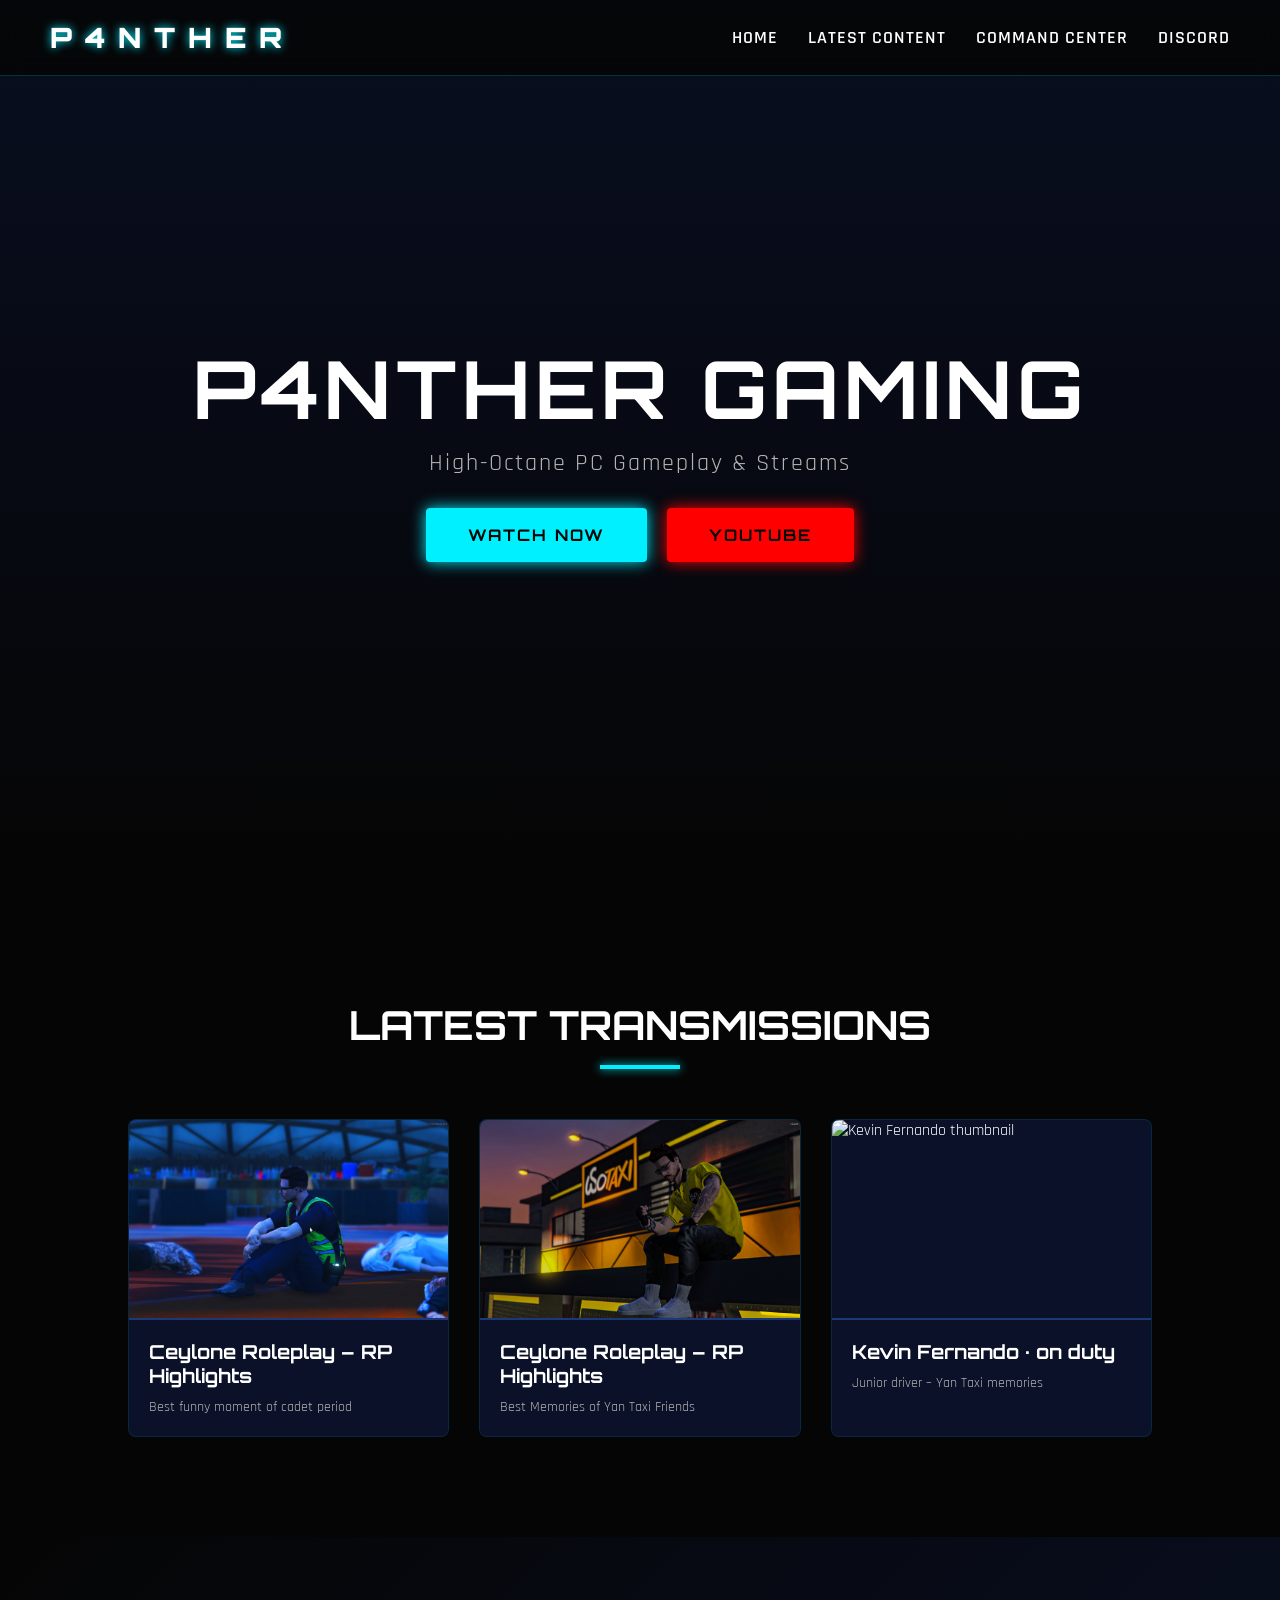
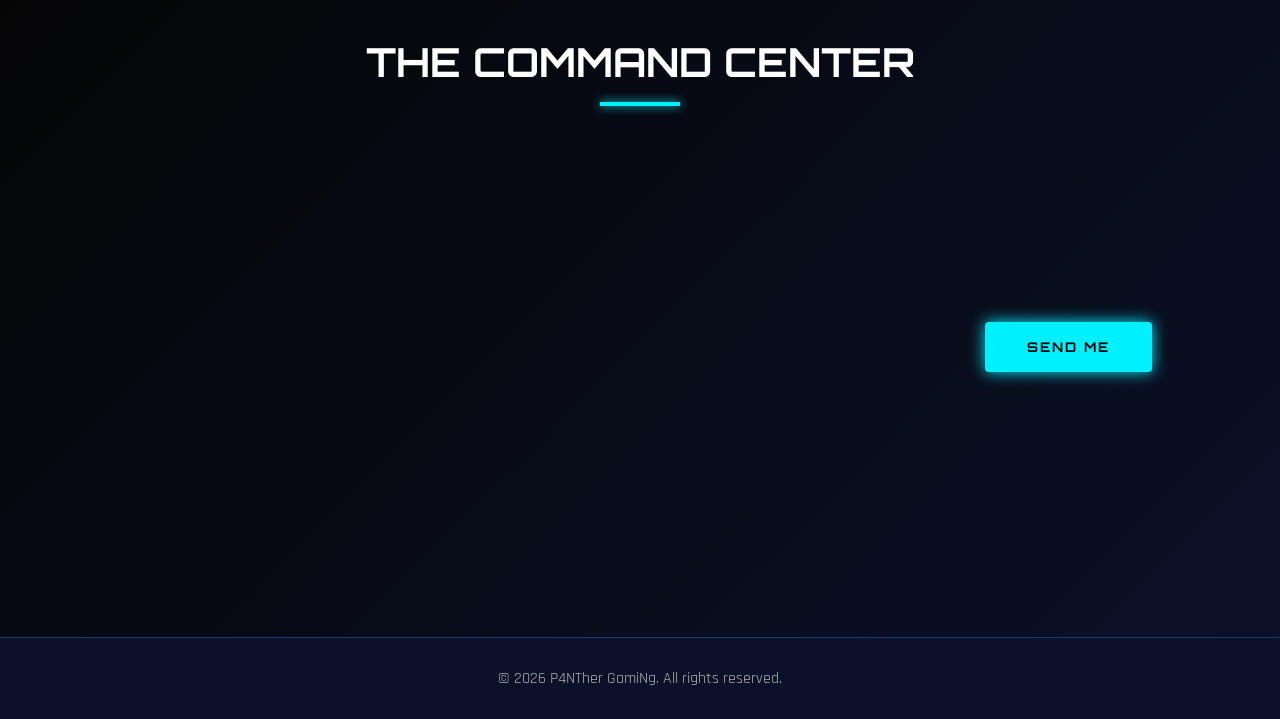
==== commit b47dabce: "Add files via upload" ====
--- a/index.html
+++ b/index.html
@@ -208,7 +208,7 @@
     
     try {
         // Send to Google Sheets
-        const response = await fetch('https://script.google.com/macros/s/AKfycbxeClyatVZVUq6QRUUcBAWV-ig3tFzhSAbgum0r7W2nXdJewdmFrGNnJ22kmpZww-35/exec', {
+        const response = await fetch('', {
             method: 'POST',
             mode: 'no-cors', // Important for Google Apps Script
             headers: {
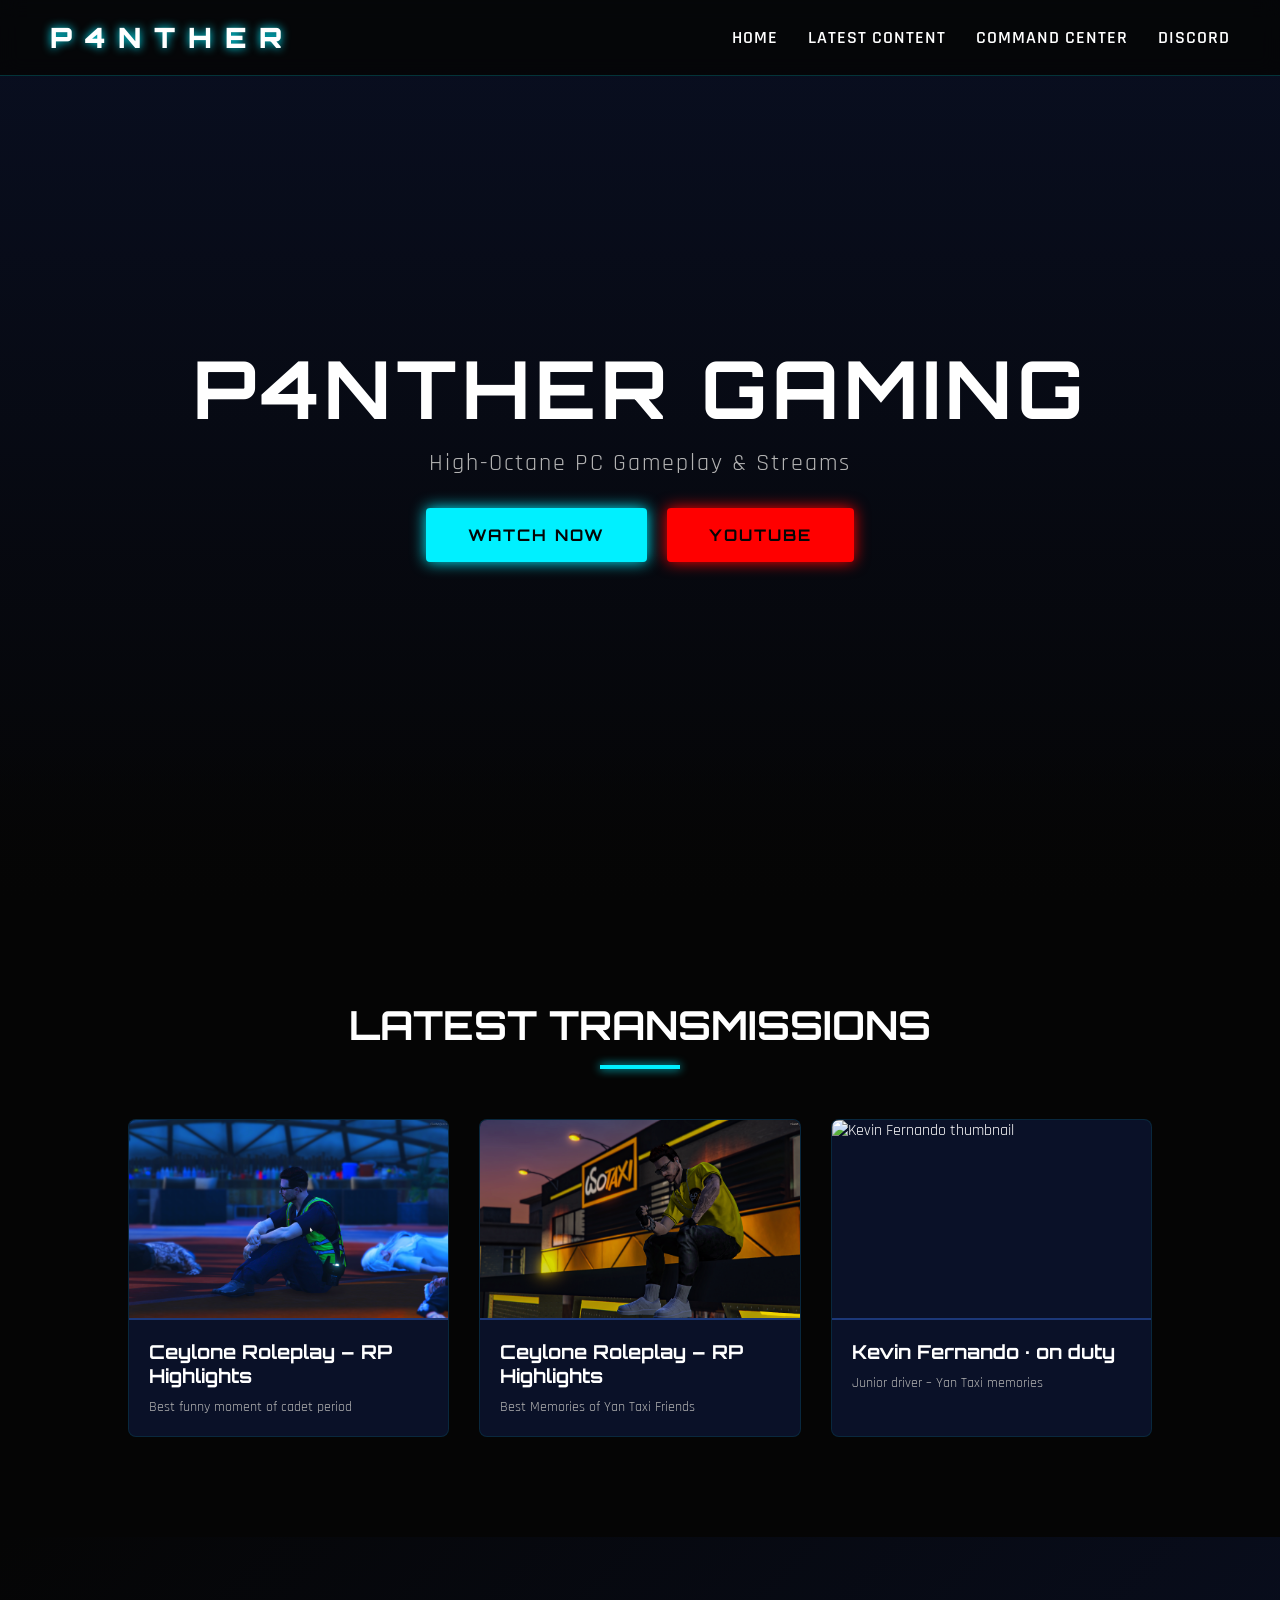
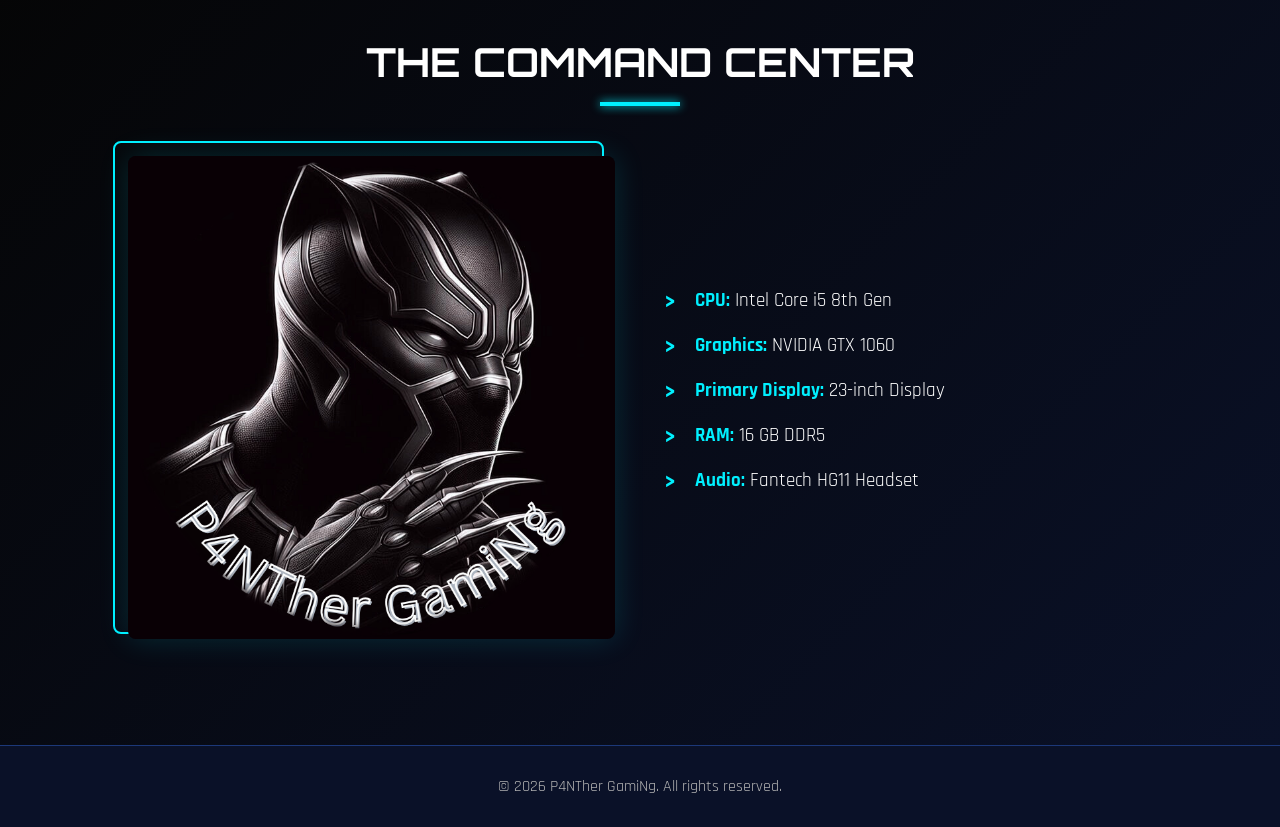
==== commit 4e056387: "Add files via upload" ====
--- a/index.html
+++ b/index.html
@@ -68,17 +68,11 @@
                     </div>
                 </a>
             </div>
-		
-		 
-
         </div>
     </section>
 
-
-
     <!-- setup / command center -->
     <section id="setup">
-	
         <h2 class="section-title hidden">The Command Center</h2>
         <div class="setup-container">
             <div class="setup-img hidden">
@@ -93,35 +87,7 @@
                     <li><span class="highlight">Audio:</span> Fantech HG11 Headset</li>
                 </ul>
             </div>
-					<!-- "Send me" Button -->
-<button id="sendMeBtn" class="send-me-button">Send me</button>
         </div>
-
-
-<!-- Pop-up Form Modal -->
-<div id="contactModal" class="modal">
-    <div class="modal-content">
-        <span class="close-button">&times;</span>
-        <h2>Get in Touch</h2>
-        <form id="contactForm">
-            <label for="name">Name:</label>
-            <input type="text" id="name" name="name" required>
-
-            <label for="age">Age:</label>
-            <input type="number" id="age" name="age" required min="1" max="120">
-
-            <label for="email">Email:</label>
-            <input type="email" id="email" name="email" required>
-
-            <label for="description">Description:</label>
-            <textarea id="description" name="description" rows="4" required></textarea>
-
-            <button type="submit" class="submit-button">Send Message</button>
-        </form>
-    </div>
-</div>
-
-
     </section>
 
     <footer>
@@ -154,86 +120,6 @@
                 navLinks.classList.remove('active');
             });
         });
-		
-		
-		// Get the button, modal, and close elements
-const sendMeBtn = document.getElementById('sendMeBtn');
-const modal = document.getElementById('contactModal');
-const closeBtn = document.querySelector('.close-button');
-const contactForm = document.getElementById('contactForm');
-
-// Function to open the modal
-function openModal() {
-    modal.style.display = 'block';
-    // Prevent body from scrolling when modal is open (optional)
-    document.body.style.overflow = 'hidden';
-}
-
-// Function to close the modal
-function closeModal() {
-    modal.style.display = 'none';
-    document.body.style.overflow = 'auto';
-}
-
-// Event listener for the button to open the modal
-sendMeBtn.addEventListener('click', openModal);
-
-// Event listener for the close button (X) to close the modal
-closeBtn.addEventListener('click', closeModal);
-
-// Event listener to close modal when clicking outside the modal content
-window.addEventListener('click', (event) => {
-    if (event.target === modal) {
-        closeModal();
-    }
-});
-
-// Handle form submission
-contactForm.addEventListener('submit', async (event) => {
-    event.preventDefault(); // Prevent page reload
-    
-    // Get form data
-    const formData = {
-        name: document.getElementById('name').value,
-        age: document.getElementById('age').value,
-        email: document.getElementById('email').value,
-        description: document.getElementById('description').value
-    };
-    
-    // Show loading state on button
-    const submitBtn = event.target.querySelector('.submit-button');
-    const originalText = submitBtn.textContent;
-    submitBtn.textContent = 'Sending...';
-    submitBtn.disabled = true;
-    
-    try {
-        // Send to Google Sheets
-        const response = await fetch('', {
-            method: 'POST',
-            mode: 'no-cors', // Important for Google Apps Script
-            headers: {
-                'Content-Type': 'application/json',
-            },
-            body: JSON.stringify(formData)
-        });
-        
-        // Since we're using no-cors, we can't read the response
-        // But we know it worked if we didn't get an error
-        alert('Thank you! Your message has been saved successfully.');
-        
-        // Close modal and reset form
-        closeModal();
-        contactForm.reset();
-        
-    } catch (error) {
-        console.error('Submission error:', error);
-        alert('There was an error sending your message. Please try again.');
-    } finally {
-        // Restore button
-        submitBtn.textContent = originalText;
-        submitBtn.disabled = false;
-    }
-});
     </script>
 </body>
 </html>
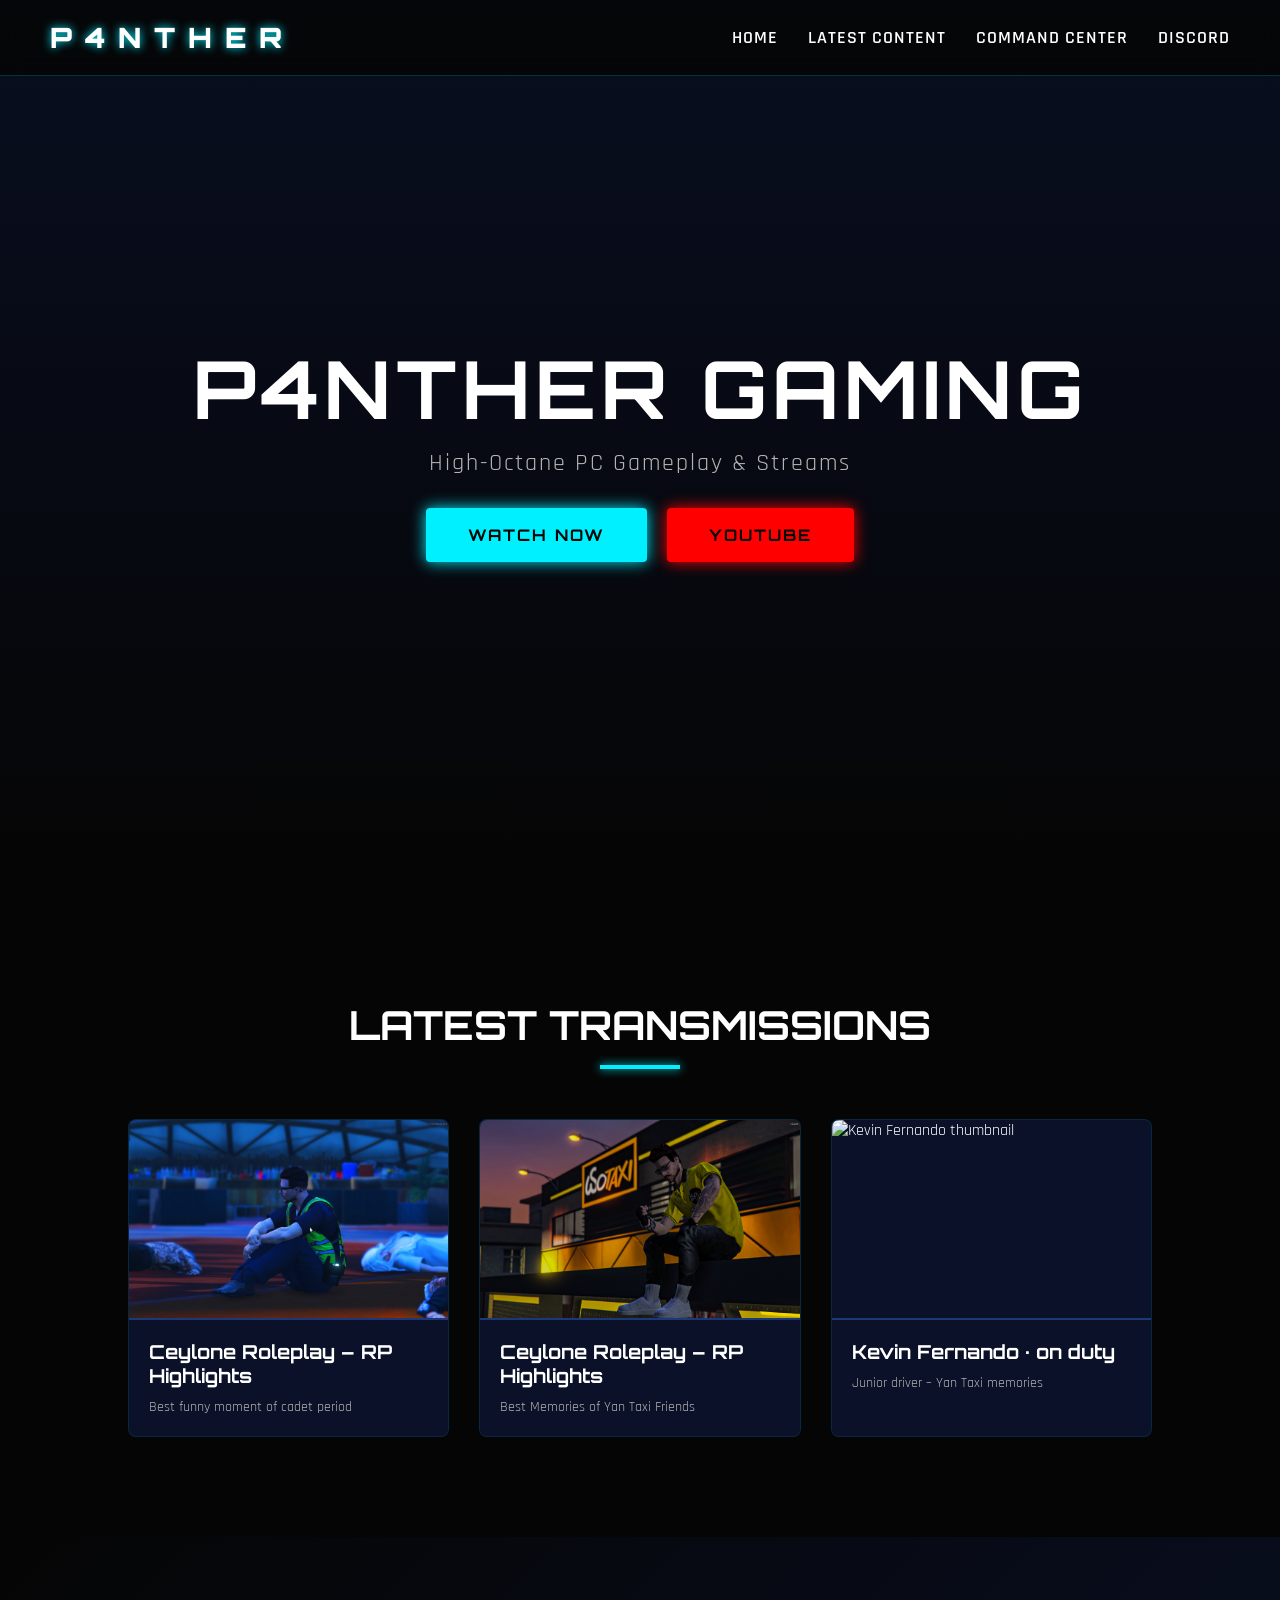
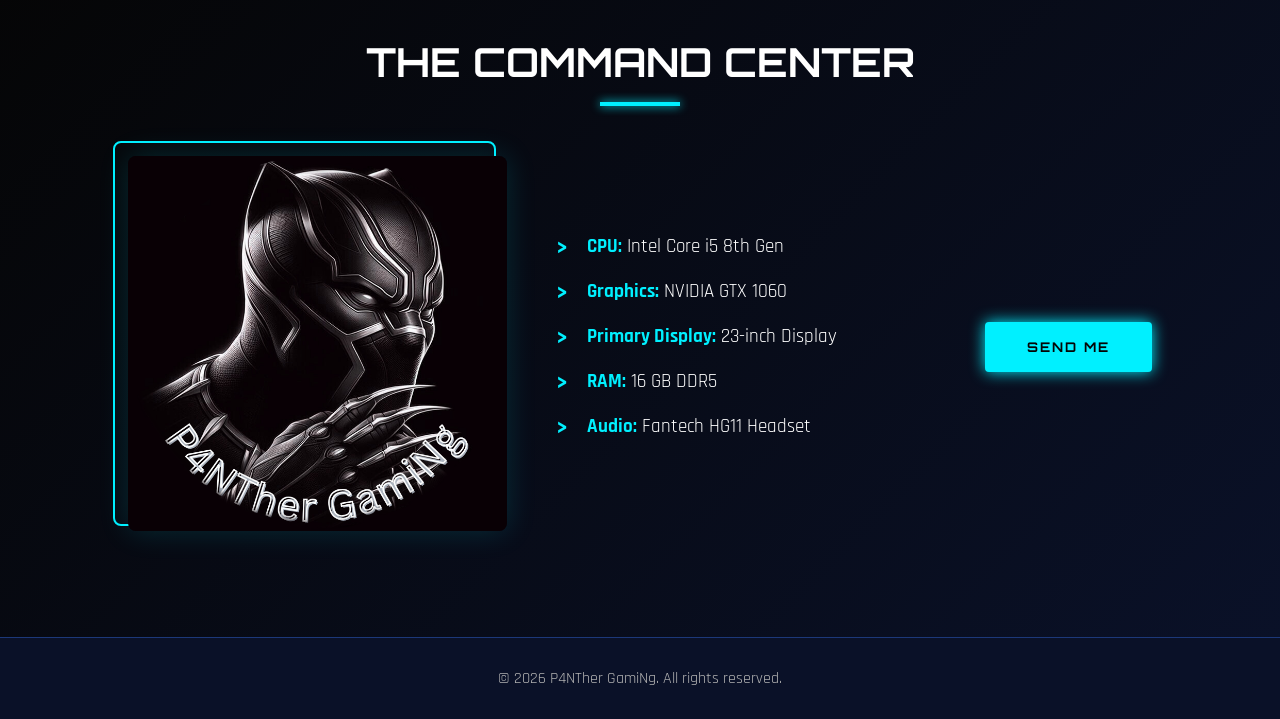
==== commit a26073e2: "Add files via upload" ====
--- a/index.html
+++ b/index.html
@@ -68,11 +68,17 @@
                     </div>
                 </a>
             </div>
+		
+		 
+
         </div>
     </section>
+
+
 
     <!-- setup / command center -->
     <section id="setup">
+	
         <h2 class="section-title hidden">The Command Center</h2>
         <div class="setup-container">
             <div class="setup-img hidden">
@@ -87,7 +93,35 @@
                     <li><span class="highlight">Audio:</span> Fantech HG11 Headset</li>
                 </ul>
             </div>
-        </div>
+					<!-- "Send me" Button -->
+<button id="sendMeBtn" class="send-me-button">Send me</button>
+        </div>
+
+
+<!-- Pop-up Form Modal -->
+<div id="contactModal" class="modal">
+    <div class="modal-content">
+        <span class="close-button">&times;</span>
+        <h2>Get in Touch</h2>
+        <form id="contactForm">
+            <label for="name">Name:</label>
+            <input type="text" id="name" name="name" required>
+
+            <label for="age">Age:</label>
+            <input type="number" id="age" name="age" required min="1" max="120">
+
+            <label for="email">Email:</label>
+            <input type="email" id="email" name="email" required>
+
+            <label for="description">Description:</label>
+            <textarea id="description" name="description" rows="4" required></textarea>
+
+            <button type="submit" class="submit-button">Send Message</button>
+        </form>
+    </div>
+</div>
+
+
     </section>
 
     <footer>
@@ -120,6 +154,76 @@
                 navLinks.classList.remove('active');
             });
         });
+		
+		
+		// Get the button, modal, and close elements
+const sendMeBtn = document.getElementById('sendMeBtn');
+const modal = document.getElementById('contactModal');
+const closeBtn = document.querySelector('.close-button');
+const contactForm = document.getElementById('contactForm');
+
+// Function to open the modal
+function openModal() {
+    modal.style.display = 'block';
+    // Prevent body from scrolling when modal is open (optional)
+    document.body.style.overflow = 'hidden';
+}
+
+// Function to close the modal
+function closeModal() {
+    modal.style.display = 'none';
+    document.body.style.overflow = 'auto';
+}
+
+// Event listener for the button to open the modal
+sendMeBtn.addEventListener('click', openModal);
+
+// Event listener for the close button (X) to close the modal
+closeBtn.addEventListener('click', closeModal);
+
+// Event listener to close modal when clicking outside the modal content
+window.addEventListener('click', (event) => {
+    if (event.target === modal) {
+        closeModal();
+    }
+});
+
+// google sheet submited link
+
+contactForm.addEventListener('submit', async (event) => {
+    event.preventDefault();
+
+    // Create FormData object from the form
+    const formData = new FormData(contactForm);
+
+    const submitBtn = event.target.querySelector('.submit-button');
+    const originalText = submitBtn.textContent;
+    submitBtn.textContent = 'Sending...';
+    submitBtn.disabled = true;
+
+    try {
+        // 👇 Paste your Google Apps Script web app URL here
+        const scriptURL = 'https://script.google.com/macros/s/AKfycbwEj4O55pkWiipiv6DBJWYiFSkt8HbFJVNKv_NgY-Do5YRLinKj-palXY6Jyw2spor-wg/exec';
+
+        const response = await fetch(scriptURL, {
+            method: 'POST',
+            body: formData,
+            mode: 'no-cors'   // keeps it simple; we won't read the response
+        });
+
+        // With no-cors we can't check response, so assume it worked
+        alert('Thank you! Your message has been saved successfully.');
+        closeModal();
+        contactForm.reset();
+
+    } catch (error) {
+        console.error('Submission error:', error);
+        alert('There was an error sending your message. Please try again.');
+    } finally {
+        submitBtn.textContent = originalText;
+        submitBtn.disabled = false;
+    }
+});
     </script>
 </body>
 </html>
